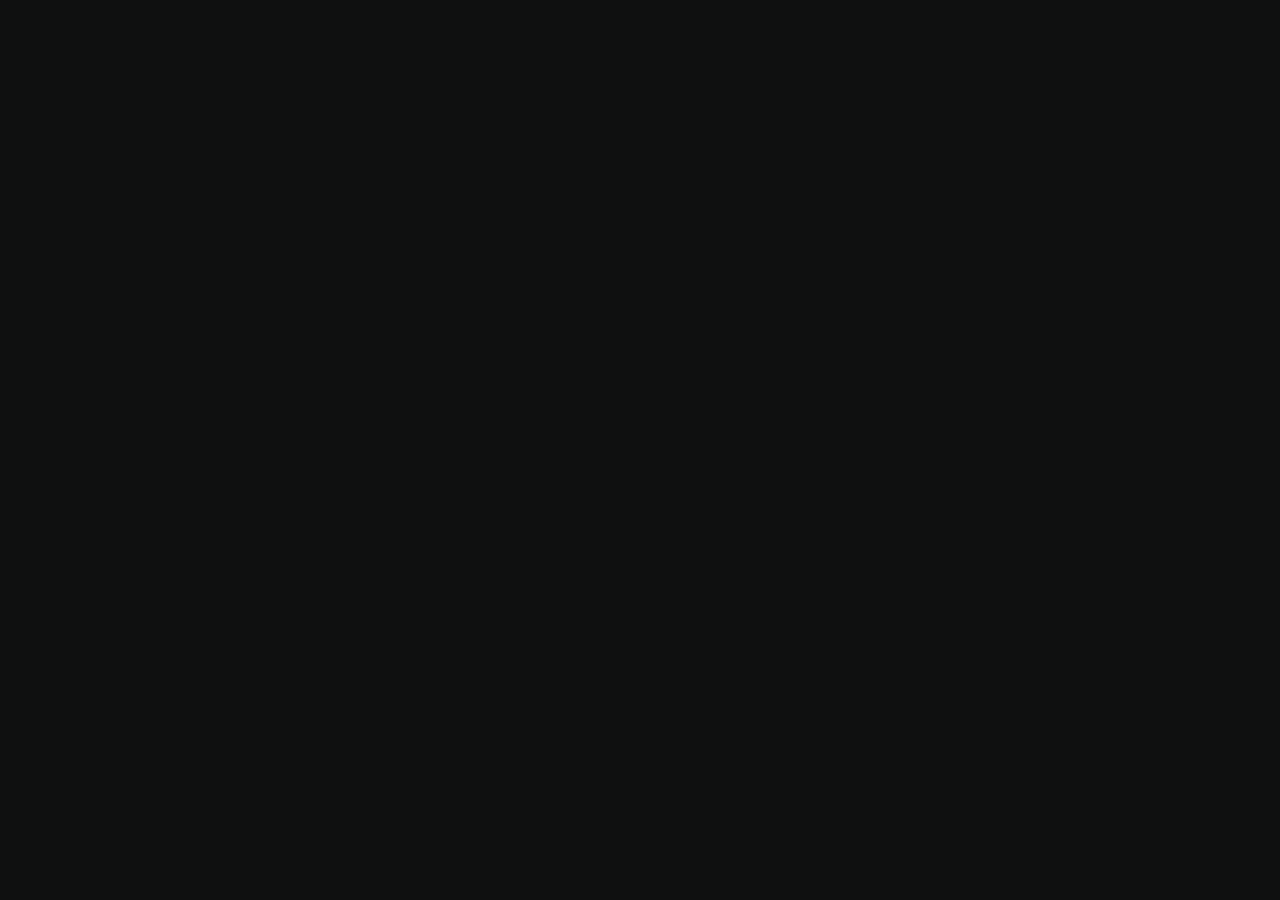
==== index.html @ 52f371c6 "Add files via upload" ====
<!DOCTYPE html>
<html lang="en">
<head>
	<!-- Global site tag (gtag.js) - Google Analytics -->
	<script>
		(function(i,s,o,g,r,a,m){i['GoogleAnalyticsObject']=r;i[r]=i[r]||function(){
		(i[r].q=i[r].q||[]).push(arguments)},i[r].l=1*new Date();a=s.createElement(o),
		m=s.getElementsByTagName(o)[0];a.async=1;a.src=g;m.parentNode.insertBefore(a,m)
		})(window,document,'script','https://www.google-analytics.com/analytics.js','ga');

		ga('create', 'code here', 'auto');
		ga('send', 'pageview');
	</script>

    <title>Bence</title>
    <meta name="viewport" content="width=device-width, initial-scale=1.0" />
    <meta name="description" content="Illustrator guy" />
    <meta name="author" content="Bence">
    <meta charset="UTF-8" />
    <link rel="icon" type="image/ico" href="favicon.ico" />
    <link href="style.css" rel="stylesheet" />
    <link href="css/font-awesome.min.css" rel="stylesheet" />
		<link href="css/solid.css" rel="stylesheet">
		<link href="css/brands.css" rel="stylesheet">
    <link href="https://fonts.googleapis.com/css?family=Poppins:300,400,600,700" rel="stylesheet">

</head>







<body class="hidden">

	<main>
        <!-- Preloader -->
        <div class="preloader-wrap">
            <div class="outer">
                <div class="inner">
                    <div class="percentage" id="precent"></div>
                </div>
            </div>
        </div>
        <!--/Preloader -->

        <div class="cd-index cd-main-content">

        <!-- Page Content -->
        <div id="page-content" class="light-content">

            <!-- Header -->
            <header class="classic-menu">
                <div id="header-container">


                <!-- Logo -->
                <div id="logo" class="hide-ball">
                    <a class="ajax-link" data-type="page-transition" href="index.html">
                        <img class="black-logo" src="images/logo.png" alt="ClaPat Logo">
                        <img class="white-logo" src="images/logo-white.png" alt="ClaPat Logo">
                    </a>
                </div>
                <!--/Logo -->

                <!-- Navigation -->
                <nav>
                	<div class="nav-height">
                        <div class="outer">
                            <div class="inner">
                                <ul data-breakpoint="1025" class="flexnav">
																	<li><a class="ajax-link" href="index.html" data-type="page-transition">Home</a></li>
																	<!--li class="link menu-timeline"><a class="link" href="index.html">Home</a>
																		<ul>
																			<li><a class="ajax-link" href="index.html" data-type="page-transition">Split Slider</a></li>
																			<li><a class="ajax-link" href="index-centered.html" data-type="page-transition">Centerd Slider</a></li>
																			<li><a class="ajax-link" href="index-full.html" data-type="page-transition">Fullscreen Slider</a></li>
																			<li><a class="ajax-link" href="index-fullmenu.html" data-type="page-transition">Overlay menu</a></li>
																		</ul>
																	</li>-->
                                    <li class="link menu-timeline"><a class="ajax-link link" data-type="page-transition" href="about.html">About</a></li>
                                </ul>
                            </div>
                        </div>
                    </div>
                </nav>
                <!--/Navigation -->

                <!-- Menu Burger -->
                <div id="burger-wrapper" class="parallax-wrap">
                    <div id="menu-burger" class="parallax-element">
                        <span></span>
                        <span></span>
                    </div>
                </div>
                <!--/Menu Burger -->

                </div>
            </header>
            <!--/Header -->


            <!-- Main -->
            <div id="main">

                <!-- Main Content -->
                <div id="main-content" class="split-slider">


                    <!-- Showcase Holder -->
                    <div id="showcase-holder" class="disabled">
                        <div id="showcase-slider" class="swiper-container">
                            <div class="swiper-wrapper">


                                <!-- Section Slide -->
                                <div class="swiper-slide active" data-number="01" data-slide="1">
                                    <a class="ajax-link-project" data-type="page-transition" href="project01.html">
                                    	<div class="slide-title" data-number="01"><span>Twyman</span></div>
                                    </a>
                                    <div class="slide-caption" data-slide-caption="1">Complete Twitch package created for Twyman</div>
                                </div>
                                <!--/Section Slide -->


                                <!-- Section Slide -->
                                <div class="swiper-slide" data-number="02" data-slide="2">
                                    <a class="ajax-link-project" data-type="page-transition" href="project02.html">
                                    	<div class="slide-title" data-number="02"><span>Chai</span></div>
                                    </a>
                                    <div class="slide-caption" data-slide-caption="2">Various things I made for Chai</div>
                                </div>
                                <!--/Section Slide -->


                                <!-- Section Slide -->
                                <div class="swiper-slide" data-number="03" data-slide="3">
                                    <a class="ajax-link-project" data-type="page-transition" href="project03.html">
                                    	<div class="slide-title" data-number="03"><span>23Crowns</span></div>
                                    </a>
                                   	<div class="slide-caption" data-slide-caption="3">Merch mockups and fanart for 23Crowns</div>
                                </div>
                                <!--/Section Slide -->


                                <!-- Section Slide -->
                                <div class="swiper-slide" data-number="04" data-slide="4">
                                    <a class="ajax-link-project" data-type="page-transition" href="project04.html">
                                    	<div class="slide-title" data-number="04"><span>Portraits</span></div>
                                    </a>
                                    <div class="slide-caption" data-slide-caption="4">The series that got me into digital art. Much love to everyone in this project <3</div>
                                </div>
                                <!--/Section Slide -->


                               <!-- Section Slide -->
                                <div class="swiper-slide" data-number="05" data-slide="5">
                                    <a class="ajax-link-project" data-type="page-transition" href="project05.html">
                                    	<div class="slide-title" data-number="05"><span>Fanart</span></div>
                                    </a>
                                    <div class="slide-caption" data-slide-caption="5">Fanart for the many things I enjoy</div>

                                </div>
                                <!--/Section Slide -->


                                <!-- Section Slide -->
                                <div class="swiper-slide" data-number="06" data-slide="6">
                                    <a class="ajax-link-project" data-type="page-transition" href="project06.html">
                                   		<div class="slide-title" data-number="06"><span>Album Art</span></div>
                                    </a>
                                   	<div class="slide-caption" data-slide-caption="6">Let the game proceed on the battlefield</div>

                                </div>
                                <!--/Section Slide -->


                                <!-- Section Slide -->
                                <div class="swiper-slide " data-number="07" data-slide="7">
                                    <a class="ajax-link-project" data-type="page-transition" href="project07.html">
                                    	<div class="slide-title" data-number="07"><span>Designs</span></div>
                                    </a>
                                    <div class="slide-caption" data-slide-caption="7">Graphics design related projects</div>
                            	</div>

                        	 </div>
                        </div>
                    </div>
                    <!-- Showcase Holder -->


                    <!-- Showcase Gallery -->
                    <div id="image-slider">
                    	<div class="image-slider-wrapper">
                            <div class="slider-img" data-slide="1" data-src="images/01hero.png"></div>
                            <div class="slider-img" data-slide="2" data-src="images/02hero.jpg">
															<div class="hero-video-wrapper">
																		<video loop muted class="bgvid">
																				<source src="images/projects/chai-transit.mp4" type="video/mp4">
																		</video>
																</div>
														</div>
                            <div class="slider-img" data-slide="3" data-src="images/03hero.jpg">
                            </div>
                            <div class="slider-img" data-slide="4" data-src="images/portraits/miizt.jpg"></div>
                            <div class="slider-img" data-slide="5" data-src="images/fanart/berserk.jpg"></div>
                            <div class="slider-img" data-slide="6" data-src="images/album/dropout.png"></div>
                            <div class="slider-img" data-slide="7" data-src="images/design/gilt-twitter.jpg"></div>
                        </div>
                    </div>
                    <!--/Showcase Gallery -->


                </div>
                <!--/Main Content -->
            </div>
            <!--/Main -->


            <!-- Footer -->
            <footer class="fixed">
                <div id="footer-container">

                    <div id="counter-wrap" data-hover="07">
                    	<span data-slide-count="1">01</span>
                        <span data-slide-count="2">02</span>
                        <span data-slide-count="3">03</span>
                        <span data-slide-count="4">04</span>
                        <span data-slide-count="5">05</span>
                        <span data-slide-count="6">06</span>
                        <span data-slide-count="7">07</span>
                    </div>

										<div class="soci-wrap">
												<div class="soci-icon"><i class="fa fa-share-alt" aria-hidden="true"></i></div>
												<div class="soci-text">Follow Me</div>
												<ul class="soci">
														<li><span class="parallax-wrap"><a class="parallax-element" href="https://www.twitter.com/0x029" target="_blank"></a></span></li>
														<li><span class="parallax-wrap"><a class="parallax-element" href="https://instagram.com/cryptography" target="_blank"></a></span></li>
														<li><span class="parallax-wrap"><a class="parallax-element" href="https://www.twitter.com/0x029" target="_blank">Tw <i class="fa-brands fa-twitter"></i></a></span></li>
														<li><span class="parallax-wrap"><a class="parallax-element" href="https://instagram.com/cryptography" target="_blank">Ig <i class="fa-brands fa-instagram" aria-hidden="true"></i></a></span></li>
												</ul>
										</div>

                </div>
            </footer>
            <!--/Footer -->

        </div>
        <!--/Page Content -->

		</div>
	</main>




    <div class="cd-cover-layer"></div>
    <div id="magic-cursor">
        <div id="ball">
        	<div id="ball-loader"></div>
        </div>
    </div>
    <div id="rotate-device"></div>

    <script src="js/jquery.min.js"></script>
    <script src="js/plugins.js"></script>
    <script src="js/scripts.js"></script>



</body>

</html>
---- style.css ----
/*------------------------------------------------------------------
Project:	Grenada - Creative Showcase Portfolio Template
Version:	1.0
Last change:	01/09/2018
Assigned to:	ClaPat
Primary use:	Showcase Portfolio
-------------------------------------------------------------------*/


@import url("css/portfolio.css");
@import url("css/shortcodes.css");
@import url("css/assets.css");


/*------------------------------------------------------------------

01. General Styles
02. Magic Cursor
03. Page Overlay
04. Header Elements
05. Hero Section
06. Main Content
07. Footer Elements
08. Responsive Media Querries

-------------------------------------------------------------------*/


/*--------------------------------------------------
	01. General Settings
---------------------------------------------------*/

	html,body{
		font-family: 'Poppins', sans-serif;
		font-weight: 300;
		font-size:14px;
		height:100%;
		width:100%;
		color:#999;
		background-color:#0f1010;
	}

	html {
		box-sizing: border-box;
		margin-right: 0px!important;
		overflow: visible!important;
	}

	body {
	  overflow-x: hidden;
	  overflow-y: scroll;
	  -webkit-transition: opacity 0.2s ease-in-out 0.2s;
		transition: opacity 0.2s ease-in-out 0.2s;
	}

	body.hidden {
		opacity:0;
	}

	html, body, div, span, applet, object, iframe, h1, h2, h3, h4, h5, h6, p, blockquote, pre, a, abbr, acronym, address, big, cite, code, del, dfn, em, font, ins, kbd, q, s, samp, small, strike, strong, sub, sup, tt, var, dl, dt, dd, ol, ul, li, fieldset, form, label, legend, table, caption, tbody, tfoot, thead, tr, th, td {
		border: 0;
		margin: 0;
		outline: 0;
		padding: 0;
		vertical-align: baseline;
	}

	article,
	aside,
	details,
	figcaption,
	footer,
	header,
	hgroup,
	nav,
	section {
		display: block;
	}

	audio,
	 {
		display: inline-block;
		max-width: 100%;
	}

	address {
		font-style: italic;
		margin-bottom: 24px;
	}

	abbr[title] {
		border-bottom: 1px dotted #2b2b2b;
		cursor: help;
	}

	b,
	strong {
		font-weight: 400;
		color:#000;
	}

	cite,
	dfn,
	em,
	i {
		font-style: italic;
	}

	mark,
	ins {
		background: none repeat scroll 0 0 #000;
		text-decoration: none;
		color:#fff;
		font-family: "Montserrat",sans-serif;
		font-size: 10px;
		font-weight: 400;
		letter-spacing: 4px;
		text-transform: uppercase;
		padding:2px 5px;
		margin-bottom:10px;
		display:inline-block;
	}

	code,
	kbd,
	tt,
	var,
	samp,
	pre {
		font-family: monospace, serif;
		font-size: 15px;
		-webkit-hyphens: none;
		-moz-hyphens:    none;
		-ms-hyphens:     none;
		hyphens:         none;
		line-height: 1.6;
	}

	pre {
		border: 1px solid rgba(0, 0, 0, 0.1);
		-webkit-box-sizing: border-box;
		-moz-box-sizing:    border-box;
		box-sizing:         border-box;
		margin-bottom: 24px;
		max-width: 100%;
		overflow: auto;
		padding: 12px;
		white-space: pre;
		white-space: pre-wrap;
		word-wrap: break-word;
	}

	blockquote,
	q {
		-webkit-hyphens: none;
		-moz-hyphens:    none;
		-ms-hyphens:     none;
		hyphens:         none;
		quotes: none;
	}

	blockquote:before,
	blockquote:after,
	q:before,
	q:after {
		content: "";
		content: none;
	}

	blockquote {
		color: #000;
		font-size: 18px;
		font-style: italic;
		font-weight: 300;
		line-height: 30px;
		margin-bottom: 24px;
		font-family:Georgia, "Times New Roman", Times, serif;
		border-left:2px #ddd solid;
		padding:20px 20px 20px 40px;
		letter-spacing: 0.01em;
	}

	.light-content blockquote {
		color: #fff;
	}

	blockquote span {
		display:block;
		margin-top:20px;
		font-weight:400;
		font-size:12px;
		font-style:normal;
		font-family: Verdana,Geneva,sans-serif;
		color:#999;
	}

	blockquote cite,
	blockquote small {
		color: #2b2b2b;
		font-size: 16px;
		font-weight: 400;
		line-height: 1.5;
	}

	blockquote em,
	blockquote i,
	blockquote cite {
		font-style: normal;
	}

	blockquote strong,
	blockquote b {
		font-weight: 400;
	}

	small {
		font-size: smaller;
	}

	big {
		font-size: 125%;
	}

	sup,
	sub {
		font-size: 75%;
		height: 0;
		line-height: 0;
		position: relative;
		vertical-align: baseline;
	}

	sup {
		bottom: 1ex;
	}

	sub {
		top: .5ex;
	}

	dl {
		margin-bottom: 24px;
	}

	dt {
		font-weight: bold;
	}

	dd {
		margin-bottom: 24px;
	}

	ul,
	ol {
		list-style: none;
		margin: 0 0 24px 20px;
	}

	ul {
		list-style: disc;
	}

	ol {
		list-style: decimal;
	}

	li > ul,
	li > ol {
		margin: 0 0 0 20px;
	}

	li {
		line-height: 20px;
		color:#333;
		margin-bottom:10px;
	}

	.light-content li {
		color:#fff;
	}

	figure {
		margin:0;
		position:relative;
		display: block;
	}

	figure img {
		max-width:100%;
	}

	.full img {
		width:100vw;
	}

	figcaption {
		background-color: rgba(0,0,0,1);
		bottom: 25px;
		color: #fff;
		font-weight:400;
		font-size: 12px;
		padding: 10px 20px;
		position: absolute;
		right: 25px;
		z-index: 10;
		border-radius:3px
	}

	fieldset {
		border: 1px solid rgba(0, 0, 0, 0.1);
		margin: 0 0 24px;
		padding: 0;
	}

	legend {
		white-space: normal;
	}

	button,	input {
		line-height: normal;
	}

	input,
	textarea {
		background-image: -webkit-linear-gradient(hsla(0,0%,100%,0), hsla(0,0%,100%,0)); /* Removing the inner shadow, rounded corners on iOS inputs */
	}

	button, html input[type="button"], input[type="reset"], input[type="submit"] {
		cursor: pointer;
	}

	button[disabled],
	input[disabled] {
		cursor: default;
	}

	input[type="checkbox"],
	input[type="radio"] {
		padding: 0;
	}

	input[type="search"] {

		-webkit-appearance: textfield;
	}

	input[type="search"]::-webkit-search-decoration {
		-webkit-appearance: none;
	}

	button::-moz-focus-inner, input::-moz-focus-inner {
		border: 0;
		padding: 0;
	}

	textarea {
		overflow: auto;
		vertical-align: top;
	}

	table, th, td {
		border: 1px solid rgba(0, 0, 0, 0.1);
	}

	table {
		border-collapse: separate;
		border-spacing: 0;
		border-width: 1px 0 0 1px;
		margin-bottom: 24px;
		width: 100%;
	}

	caption, th, td {
		font-weight: normal;
		text-align: left;
	}

	th {
		border-width: 0 1px 1px 0;
		font-weight: bold;
	}

	td {
		border-width: 0 1px 1px 0;
	}

	del {
		color: #767676;
	}

	hr {
		border: 0;
		height: 25px;
		width:100%;
		float:none;
		margin:0;
		display:inline-block;
	}

	hr.small {
		height:20px;
	}

	hr:after {
		clear: both;
		content: " ";
		display: block;
		height: 0;
		visibility: hidden;
	}

	::selection {
		background: #000;
		color: #fff;
		text-shadow: none;
	}

	::-moz-selection {
		background: #000;
		color: #fff;
		text-shadow: none;
	}

	img {
		border: 0 none;
		max-width: 100%;
		vertical-align: middle;
	}

	h1, h2, h3, h4, h5, h6 {
		font-weight: 600;
		color:#000;
		margin-bottom:10px;
	}

	h1.big-title{
		font-size: 80px;
		font-style: normal;
		font-weight: 600;
		line-height: 110px;
		margin-left:-7px;
	}

	h1{
		font-size:48px;
		line-height: 60px;
	}

	h2{
		font-size: 36px;
		line-height: 48px;
	}

	h3{
		font-size:30px;
		line-height: 40px;
		margin-left:-1px;
	}

	h4{
		font-size:24px;
		line-height: 36px;
		margin-left:-1px;
	}

	h5{
		font-size:18px;
		line-height: 24px;
		margin-left:-1px;
	}

	h6{
		font-size:14px;
		line-height: 18px;
	}

	.light-content h1, .light-content h2, .light-content h3, .light-content h4, .light-content h5, .light-content h6 {
		color: #fff!important;
	}

	.light-content p {
		color:rgba(255,255,255,0.5);
	}

	.title-has-line {
		position:relative;
		margin-bottom:25px;
	}

	.title-has-line::after {
		background: none repeat scroll 0 0 #000;
		bottom: 20px;
		content: "";
		height: 1px;
		left: -40px;
		position: absolute;
		width: 25px;
	}

	p.title-has-line {
		position:relative;
		margin-bottom:5px;
		font-size:12px;
	}

	p.title-has-line::after {
		background: none repeat scroll 0 0 #000;
		bottom: 14px;
		content: "";
		height: 1px;
		left: -30px;
		position: absolute;
		width: 16px;
	}

	.light-content .title-has-line::after {
		background: none repeat scroll 0 0 rgba(255,255,255,0.3);
	}

	p {
		font-size:14px;
		margin-bottom:10px;
		line-height:28px;
		color:#999;
	}

	p.no-margins {
		margin-bottom:0;
	}

	.bigger {
		font-size: 24px;
		font-weight: 400;
		line-height:36px;
		color:#222;
	}

	.smaller {
		font-size: 12px;
	}

	.container {
		max-width:1280px;
		width:100%;
		margin:0 auto;
		padding: 0 60px;
		box-sizing:border-box;
	}

	.small .container {
		max-width:900px;
		width:100%;
		margin:0 auto;
		box-sizing:border-box;
	}

	.full .container {
		width: 100vw;
		max-width:none;
		margin-left: calc(-100vw / 2 + 1280px / 2);
		margin-right: calc(-100vw / 2 + 1280px / 2);
		padding: 0;
	}

	.container::after {
		clear: both;
		content: " ";
		display: table;
	}

	a:hover, a:active {
	  outline: 0;
	  color: #000;
	}

	a {
		text-decoration: none;
		color: #000;
		outline: 0;
	}

	a:hover {
		text-decoration:none;
	}

	.one_half {
    	width: 48%;
	}

	.one_third {
		width: 30.6%;
	}

	.one_fourth {
		width: 22%;
	}

	.one_fifth {
		width: 16.8%;
	}

	.one_sixth {
		width: 13.33%;
	}

	.two_fifth {
		width: 37.6%;
	}

	.two_fourth {
		width: 48%;
	}

	.two_third {
		width: 65.33%;
	}

	.three_fifth {
		width: 58.4%;
	}

	.three_fourth {
		width: 74%;
	}

	.four_fifth {
		width: 79.2%;
	}

	.five_sixth {
		width: 82.67%;
	}

	.one_half, .one_third, .two_third, .three_fourth, .one_fourth, .two_fourth, .one_fifth, .two_fifth, .three_fifth, .four_fifth, .one_sixth, .five_sixth {
		float: left;
		margin-bottom: 20px;
		margin-right: 4%;
		position: relative;
	}

	.last {
		margin-right:0px;
	}

	.text-align-center {
		text-align:center;
	}

	.text-align-left {
		text-align:left;
	}

	.outer {
		display:table;
		width:100%;
		height:100%;
	}

	.inner {
		display:table-cell;
		vertical-align:middle;
		-webkit-box-sizing:border-box;
		-moz-box-sizing:border-box;
		box-sizing:border-box;
	}

	.vc_row {
		position:relative;
		z-index:1;
		opacity:1;
	}

	.row_padding_top {
		padding-top:120px;
	}

	.row_padding_bottom {
		padding-bottom:100px;
	}


/*--------------------------------------------------
	02. Magic Cursor
---------------------------------------------------*/

	main {
		-webkit-transition: background 0.4s ease-in-out 0s;
		transition: background 0.4s ease-in-out 0s;
	}

	#magic-cursor {
	  position: absolute;
	  left:0;
	  top:0;
	  width: 30px;
	  height: 30px;
	  pointer-events: none;
	  z-index:10000;
	  -webkit-transition: opacity 0.2s ease-in-out 0.5s;
		transition: opacity 0.2s ease-in-out 0.5s;
	}

	.hidden #magic-cursor {
		opacity:0!important;
	}

	#ball {
		position: fixed;
		transform: translate(-50%, -50%);
		width: 30px;
		height: 30px;
		border: 2px solid #000;
		border-radius: 50%;
		pointer-events: none;
		opacity:1;
		box-sizing:border-box;
	}



	.mfp-zoom-out-cur #ball {
		opacity:0;
		-webkit-transition: opacity 0.2s ease-in-out 0s;
		transition: opacity 0.2s ease-in-out 0s;
	}

	.light-content #ball, #ball.over-movie,  #ball.with-icon {
		border: 2px solid #fff;
		border-color:#fff!important;
	}

	#ball:before {
		font-family: FontAwesome;
		content: "\f053";
		font-size:6px;
		width:4px;
		height:8px;
		line-height:8px;
		text-align:center;
		position:absolute;
		left:-12px;
		top:9px;
		color:#000;
		opacity:0;
		transition: all 0.1s cubic-bezier(0.215, 0.61, 0.355, 1) 0s;
	}

	.light-content #ball:before {
		color:#fff;
	}

	#ball:after {
		font-family: FontAwesome;
		content: "\f054";
		font-size:6px;
		width:4px;
		height:8px;
		line-height:8px;
		text-align:center;
		position:absolute;
		right:-10px;
		top:9px;
		color:#000;
		opacity:0;
		transition: all 0.2s cubic-bezier(0.215, 0.61, 0.355, 1) 0s;
	}

	.light-content #ball:before, .light-content #ball:after {
		color:#fff;
	}

	.scale-up #ball:before, .scale-up #ball:after {
		opacity:1;
		transition: all 0.2s cubic-bezier(0.215, 0.61, 0.355, 1) 0s;
	}

	.scale-up.scale-none #ball:before, .scale-up.scale-none #ball:after {
		opacity:0;
	}

	#ball i {
		color:#000;
		width:29px;
		height:30px;
		line-height:28px;
		text-align:center;
		font-size:6px;
		display:block;
		opacity:1;
		transition: all 0.2s cubic-bezier(0.215, 0.61, 0.355, 1) 0s;
	}

	.light-content #ball i, #ball.over-movie i, #ball.with-icon i {
		color:#fff;
	}

	.scale-up #ball i {
		opacity:0;
		transition: all 0.2s cubic-bezier(0.215, 0.61, 0.355, 1) 0s;
	}

	#ball.with-icon i {
		width:27px;
	}

	#ball.close-icon i {
		width:27px;
		font-size:8px;
	}

	#ball.over-movie i.fa-play, #ball.over-movie.pause-movie i.fa-pause {
		display:block;
	}

	#ball.over-movie i.fa-pause, #ball.over-movie.pause-movie i.fa-play {
		display:none;
	}

	#ball-loader {
		width: 40px;
		height: 40px;
		position:absolute;
		background-color: transparent;
		border-right: 2px solid transparent;
		border-bottom: 2px solid #000;
		border-left: 2px solid transparent;
		border-top: 2px solid transparent;
		border-radius: 50px;
		box-sizing: border-box;
		opacity:0;
		transform: translate(-9px, -9px) rotate(0deg);
		-webkit-animation: rotating 0.8s ease-in-out infinite;
		animation: rotating 0.8s ease-in-out infinite;
		-webkit-transition: opacity 0.2s ease-in-out 0s;
		transition: opacity 0.2s ease-in-out 0s;
	}

	.light-content #ball-loader {
		border-bottom: 2px solid #fff;
	}

	.show-loader #ball-loader {
		opacity:1;
		-webkit-transition: opacity 0.2s ease-in-out 0s;
		transition: opacity 0.2s ease-in-out 0s;
	}

	@keyframes rotating {
      0% {
		-webkit-transform: translate(-7px, -7px) rotate(0deg);
		transform:  translate(-7px, -7px) rotate(0deg);
      }

	  95% {
        -webkit-transform:  translate(-7px, -7px) rotate(350deg);
		transform:  translate(-7px, -7px) rotate(350deg);
      }

      100% {
        -webkit-transform:  translate(-7px, -7px) rotate(360deg);
		transform:  translate(-7px, -7px) rotate(360deg);
      }
	}

	.show-loader a, .show-loader nav {
		pointer-events:none;
	}

	#rotate-device {
		width:100%;
		height:100%;
		position:fixed;
		z-index:1000;
		top:0;
		left:0;
		background-color:#0f1010;
		background-image:url(images/rotate.png);
		background-size:100px 100px;
		background-position:center;
		background-repeat:no-repeat;
		display:none;
	}


/*--------------------------------------------------
	03. Page Overlay
---------------------------------------------------*/

	.preloader-wrap {
		width: 100%;
		height: 100%;
		position: fixed;
		top: 0;
		bottom: 0;
		background: #fff;
		z-index : 800;
		text-align:center;
	}

	.light-content.preloader-wrap {
		background: #0f1010;
	}

	.percentage {
		z-index: 100;
		color: #000;
		opacity:1;
		font-weight: 700;
		font-size:120px;
		line-height:200px;
		color:rgba(0,0,0,0);
		-webkit-text-stroke: 2px rgba(0,0,0,1);
	}

	.light-content .percentage {
		color:rgba(255,255,255,0);
		-webkit-text-stroke: 2px rgba(255,255,255,1);
	}


/*--------------------------------------------------
	04. Header Elements
---------------------------------------------------*/

	header {
		width:100%;
		height:140px;
		left:0;
		top:0;
		background-color:transparent;
		position:fixed;
		box-sizing:border-box;
		z-index:1000;
	}

	#header-container {
		box-sizing: border-box;
		height: inherit;
		padding:30px 80px;
		margin: 0 auto;
		position: relative;
		width: 100%;
		z-index: 20;
		opacity:0;
	}

	.header-visible #header-container{
		opacity:1;
	}

	#logo {
		position: relative;
		display: table;
		pointer-events: auto;
		z-index: 10;
		top: 10px;
		float: left;
	}

	#logo a {
		display:block;
	}

	#logo a.disable, .open #logo a {
		pointer-events: none;
	}

	#logo img {
		display: block;
		height: 60px;
		width: auto;
		max-width:none;
	}

	#logo img.black-logo {
		opacity:1;
	}

	.light-content #logo img.black-logo {
		opacity:0;
	}

	#logo img.white-logo {
		position:absolute;
		top:0;
		left:0;
		opacity:0;
	}

	.light-content #logo img.white-logo {
		opacity:1;
	}

	.menu-open.light-content .slide-in #logo img.white-logo {
		opacity:1;
	}

	@media all and (min-width: 1025px) {

		.classic-menu nav {
			position: relative;
			width: auto;
			top: 0px;
			-webkit-transition: all 0.2s ease-in-out 0.5s;
			transition: all 0.2s ease-in-out 0.5s;
			display:block;
			float:right;
			height: 40px;
			margin: 20px 0;
			background-color:transparent!important;
		}

		.flexnav {
			display: block;
			float: right;
			position: relative;
			width: auto;
			max-height: 40px;
		}

		.flexnav li ul {
			min-width: 170px;
		}

		.flexnav .touch-button {
			background: transparent none repeat scroll 0 0;
		}

		.flexnav .touch-button .navicon {
			display:none;
		}

		.flexnav li {
			background: transparent none repeat scroll 0 0;
			padding:0 25px;
		}

		.menu-timeline {
			opacity:1;
			-webkit-transition: translateY(0px);
			transform: translateY(0px);
		}

		.flexnav li:first-child {
			padding-left:0px;
		}

		.flexnav li:last-child {
			padding-right:0px;
		}

		.flexnav li a {
			background: transparent none repeat scroll 0 0;
			padding: 10px 0 4px 0;
			position:relative;
			border-left: medium none;
			font-weight: 600;
			font-family: 'Poppins', sans-serif;
			color:#000;
			font-size:12px;
			line-height:20px;
			display:block;
			overflow:hidden;
			-webkit-transition: all 0.15s ease-in-out;
			transition: all 0.15s ease-in-out;
		}

		.light-content .flexnav li a {
			color:#fff;
		}

		.flexnav:hover li a {
			color: rgba(0,0,0,0.4);
		}

		.light-content .flexnav:hover li a {
			color: rgba(255,255,255,0.4);
		}

		.flexnav li:hover a {
			color:#000;
		}

		.light-content .flexnav li:hover a {
			color:#fff;
		}

		.flexnav li a span {
			position: relative;
			display: block;
			-webkit-transition: -webkit-transform 0.2s;
			transition: transform 0.2s;
			transform-origin: 100% 0%;
		}

		.flexnav li a span::before {
			position: absolute;
			top: 100%;
			width:100%;
			left:0;
			content: attr(data-hover);
		}

		.flexnav li:hover a span {
			-webkit-transform: translateY(-100%);
			transform: translateY(-100%);
			transform-origin: 0% 0%;
		}

		.flexnav li ul li a {
			padding:0 20px 20px;
			background-color:transparent;
			font-size:13px;
			font-family: 'Roboto', sans-serif;
			font-weight:400;
			text-transform:none;
			color:#aaa!important;
			-webkit-transition: all 0.05s ease-in-out;
			-moz-transition: all 0.05s ease-in-out;
			-o-transition: all 0.05s ease-in-out;
			-ms-transition: all 0.05s ease-in-out;
			transition: all 0.05s ease-in-out;
		}

		.flexnav li ul li a.link::before {
			display:none;
		}

		.flexnav li ul li a.active, .flexnav li ul li a:hover {
			color:#fff!important;
		}

		.flexnav li > ul li {
			margin-left:0;
			padding:0;
		}

		.classic-menu .flexnav li ul {
			-webkit-transform: translate3d(0px, 20px, 0px);
			transform: translate3d(0px, 20px, 0px);
			display:block!important;
			opacity:0!important;
			height:inherit!important;
			overflow:visible!important;
			visibility:hidden;
			left:15px;
			top:50px;
			padding-top:20px;
			background: #000;
			border-radius:3px;
			-webkit-transition: opacity 0.2s ease-in-out, visibility 0.2s ease-in-out, transform 0.2s ease-in-out!important;
			transition: opacity 0.2s ease-in-out, visibility 0.2s ease-in-out, transform 0.2s ease-in-out!important;
		}

		.flexnav li:first-child ul {
			left:-15px;
		}

		.flexnav li ul ul {
			left:5px!important;
		}

		.flexnav li ul:after {
			display: block;
			content: '';
			position: absolute;
			top: -6px;
			left: 15px;
			width: 0;
			height: 0;
			border-style: solid;
			border-width: 0 10px 9px;
			border-color: transparent transparent #000;
		}

		.flexnav ul li ul:after {
			display: block;
			content: '';
			position: absolute;
			top: 15px;
			left: -10px;
			width: 0;
			height: 0;
			border-style: solid;
			border-width: 0 10px 9px;
			border-color: transparent transparent #000;
			-webkit-transform: rotate(-90deg);
			transform: rotate(-90deg);
		}

		.flexnav ul li ul li a {
			background: #000;
		}

		.flexnav li ul.flexnav-show {
			-webkit-transform: translate3d(0px, 0px, 0px);
			transform: translate3d(0px, 0px, 0px);
			opacity:1!important;
			visibility:visible;
			-webkit-transition: opacity 0.2s ease-in-out 0.1s, visibility 0.2s ease-in-out, transform 0.2s ease-in-out 0.1s;
			transition: opacity 0.2s ease-in-out 0.1s, visibility 0.2s ease-in-out, transform 0.2s ease-in-out 0.1s;
		}

		.flexnav .touch-button {
			display:none;
		}







		.fullscreen-menu .nav-height {
			overflow-y: scroll;
			position: relative;
			height: 100%;
			padding: 40px 0;
			padding-right: 30px;
			width: calc(100% + 30px);
			box-sizing: border-box;
		}

		.fullscreen-menu nav {
			height: 100vh;
			position: fixed;
			top:0;
			left:0;
			width: 100%;
			box-sizing: border-box;
			visibility: visible;
			pointer-events:none;
			opacity:0;
			padding:20px 0;
			-webkit-transition: all 0.2s ease-in 0.6s;
			transition: all 0.2s ease-in 0.6s;
		}

		.fullscreen-menu nav.open {
			visibility:visible;
			pointer-events:initial;
			opacity:1;
			-webkit-transition: all 0.2s ease-out;
			transition: all 0.2s ease-out;
		}

		.fullscreen-menu .flexnav {
			max-height: 2000px;
			-webkit-transition: all 0.2s ease-in 0.6s;
			transition: all 0.2s ease-in 0.6s;
			display: table;
			width: auto;
			margin: 0 auto;
			float: none;
		}

		.fullscreen-menu .flexnav.flexnav-show {
			-webkit-transition: all .3s ease-out 0.2s;
			transition: all .3s ease-out 0.2s;
		}

		.fullscreen-menu .flexnav li {
			text-align:center;
			line-height: 4vw;
			padding:0 25px;
			box-sizing:border-box;
			float:none;
			-webkit-transition: color .15s ease-out 0s;
			transition: color .15s ease-out 0s;
		}

		.fullscreen-menu .menu-timeline {
			opacity:0;
			-webkit-transition: translateY(80px);
			transform: translateY(80px);
		}

		.fullscreen-menu .flexnav:hover li  {
			color:rgba(255,255,255,0.4)
		}

		.fullscreen-menu .flexnav li:hover, .fullscreen-menu .flexnav li.active {
			color:rgba(255,255,255,1)
		}

		.fullscreen-menu .flexnav .touch-button {
			width: 100%;
			display: block;
			height: calc(4vw + 20px);
		}

		.fullscreen-menu .flexnav .touch-button .navicon {
			display:none;
		}

		.fullscreen-menu .flexnav li.link {
			border-bottom: none;
		}

		.fullscreen-menu .flexnav li a {
			font-weight: 700;
			font-family: 'Poppins', sans-serif;
			font-size: 4vw;
			line-height:4vw;
			padding:10px 0;
			color:inherit;
		}

		.fullscreen-menu .flexnav a.link::before {
			display:none;
		}

		.light-content .fullscreen-menu .flexnav li a {
			color: inherit;
		}

		.fullscreen-menu .flexnav li ul {
			margin-bottom:20px;
			position:relative;
			left:0;
		}

		.fullscreen-menu .flexnav li ul:after {
			display:none;
		}

		.fullscreen-menu .flexnav li ul li a {
			padding: 10px 0;
			font-size: 16px;
			font-weight: 500;
			line-height:20px;
			border-top: none;
		}


	}

	#burger-wrapper {
		width: 80px;
		height: 80px;
		float: right;
		top: 0px;
		right: -25px;
		display: flex;
		position: relative;
		justify-content: center;
		align-items: center;
		cursor: pointer;
	}

	.classic-menu #burger-wrapper {
		display:none;
	}

	#menu-burger {
		width: 16px;
		height: 22px;
		position: relative;
		margin: 0 auto;
		z-index:2;
		pointer-events: none;
	}

	.menu-overlay #menu-burger {
		display:block;
	}

	#menu-burger span {
	  display: block;
	  position: absolute;
	  height: 2px;
	  width: 100%;
	  background-color: #000;
	  opacity: 1;
	  right: 0;
	  -webkit-transform: rotate(0deg);
	  -moz-transform: rotate(0deg);
	  -o-transform: rotate(0deg);
	  transform: rotate(0deg);
	  -webkit-transition: background-color  0.05s ease-in-out,  transform  0.2s ease-in-out,  top  0.2s ease-in-out;
		transition: background-color  0.05s ease-in-out,  transform  0.2s ease-in-out,  top  0.2s ease-in-out;
	}

	#burger-wrapper .touch-button {
		display:none;
	}

	.light-content #menu-burger span {
		background-color:#fff;
	}

	#menu-burger span:nth-child(1) {
	  top: 7px;
	}

	#menu-burger span:nth-child(2){
	  top: 15px;
	}

	#menu-burger.open span:nth-child(1) {
	  -webkit-transform: rotate(45deg);
	  -moz-transform: rotate(45deg);
	  -o-transform: rotate(45deg);
	  transform: rotate(45deg);
	  top:10px;
	}

	#menu-burger.open span:nth-child(2) {
	  -webkit-transform: rotate(-45deg);
	  -moz-transform: rotate(-45deg);
	  -o-transform: rotate(-45deg);
	  transform: rotate(-45deg);
	  top:10px;
	}



/*--------------------------------------------------
	05. Hero Section
---------------------------------------------------*/

	#hero {
		overflow:hidden;
		width:100%;
		height:auto;
		position:relative;
		z-index:0;
	}

	#hero.has-image {
		z-index:2;
		height:100vh;
	}

	#hero.has-map {
		pointer-events:none;
	}

	.transition #hero {
		opacity:1!important;
		transform: translate3d(0px, 0px, 0px)!important;
		-webkit-transform: translate3d(0px, 0px, 0px)!important;
	}

	#hero-styles {
		position: relative;
		width: 100%;
		height:auto;
		top: 0;
		left: 0;
		right: 0;
		display: block;
		margin: 0 auto;
		overflow: hidden;
		z-index:2
	}

	#hero.has-image #hero-styles {
		position: fixed;
	}

	#hero.has-image #hero-styles {
		height:100vh;
	}

	#hero-caption {
		display: table;
		width: 100%;
		max-width:1280px;
		padding: 180px 60px 180px 60px;
		margin: 0 auto;
		height: 100%;
		position: relative;
		text-align: left;
		box-sizing: border-box;
	}

	#hero.has-image #hero-caption {
		padding:20px;
	}

	#hero #hero-caption .inner {
		vertical-align: bottom;
	}

	#hero.has-image #hero-caption .inner {
		vertical-align: middle;
	}

	#hero-bg-wrapper {
		position: fixed;
		width: 100%;
		height: 100vh;
		z-index: 1;
		margin: 0 auto;
		left: 0;
		top:0;
		right: 0;
		-webkit-transition: filter 0.6s ease-in-out;
		transition: filter 0.6s ease-in-out;
		overflow: hidden;
	}

	#hero-bg-image::after {
		content: "";
		width: 100%;
		height: 60%;
		position: absolute;
		bottom: 0;
		left: 0;
		pointer-events: none;
		background: -moz-linear-gradient(top, rgba(0,0,0,0) 0%, rgba(0,0,0,0.5) 100%);
		background: -webkit-linear-gradient(top, rgba(0,0,0,0) 0%,rgba(0,0,0,0.5) 100%);
		background: linear-gradient(to bottom, rgba(0,0,0,0) 0%,rgba(0,0,0,0.5) 100%);
		filter: progid:DXImageTransform.Microsoft.gradient( startColorstr='#00000000', endColorstr='#a6000000',GradientType=0 );
	}

	#hero-image-parallax {
		position:absolute;
		width:100%;
		height:100%;
	}

	#hero-bg-image {
		background-size:cover;
		position:absolute;
		background-position:center center;
		width:100%;
		height:100%;
		opacity:0.8;
		z-index:0;
		-webkit-transform: scale(1.2);
		transform: scale(1.2);
	}

	.load-project-page #hero-bg-image, .load-next-project #hero-bg-image {
		opacity:0.8;
		-webkit-transform: scale(1);
		transform: scale(1);
	}

	.hero-title {
		font-size:80px;
		line-height:90px;
		color:#000;
		-webkit-text-stroke: 1px #000;
		font-weight:600;
		position:relative;
		margin-left:-3px;
		margin-top:19px;
		margin-bottom:0px;
		transform: translateY(10vh);
		-webkit-transform: translateY(10vh);
		opacity:0;
	}

	.light-content .hero-title {
		color:#fff;
		-webkit-text-stroke: 1px #fff;
	}

	.text-align-center .hero-title, #hero.has-image .hero-title {
		text-align:center;
	}

	.hero-title span, .light-content h1.hero-title span {
		color:transparent!important;
	}

	.load-next-project .hero-title {
		transform: translateY(0)!important;
		-webkit-transform: translateY(0)!important;
		opacity:1!important;
	}

	#hero.has-image .hero-title {
		transform: translateY(10vh);
		-webkit-transform: translateY(10vh);
		opacity:0;
	}

	.hero-subtitle {
		font-size:12px;
		font-weight:600;
		line-height:20px;
		margin-bottom:0px;
		width: 100%;
		z-index: 10;
		opacity:0;
		position:relative;
		transform: translateY(18vh);
		-webkit-transform: translateY(18vh);
	}

	.text-align-center .hero-subtitle, #hero.has-image .hero-subtitle{
		text-align:center;
	}

	.hero-subtitle:before {
		content:'';
		position:absolute;
		width:20px;
		height:2px;
		background-color:#000;
		left:0;
		margin-left:0px;
		top:-20px;
	}

	.light-content .hero-subtitle:before {
		background-color:#fff;
	}

	#hero.has-image .hero-subtitle:before, .text-align-center .hero-subtitle:before {
		left:50%;
		margin-left:-10px;
	}


	.load-next-project .hero-subtitle {
		transform: translateY(10vh);
		-webkit-transform: translateY(10vh);
	}

	.scroll-down-wrap{
		opacity:0;
		transform: translateY(50px) scale(0.8);
		-webkit-transform: translateY(50px) scale(0.8);
		visibility:visible;
	}

	.scroll-down-wrap, .scroll-down-wrap.no-border {
		position:absolute;
		bottom:60px;
		left:0;
		width:60px;
		margin-left:5px;
		z-index:101;
		left:50%;
		margin-left:-26px;
	}

	.scroll-down-wrap.no-border .section-down-arrow{
		display:inline-block;
		width:49px;
		height:49px;
		color:#000!important;
		border:2px solid #000;
		text-align:center;
		line-height:50px;
		border-radius:100px;
		font-size:25px;
		-webkit-border-radius:100px;
		transition:opacity 0.4s ease;
		-webkit-transition:opacity 0.4s ease;
		overflow:hidden;
		margin-left:0px;
		left:0;
		opacity:0.6;
	}

	.light-content .scroll-down-wrap.no-border .section-down-arrow{
		color:#fff!important;
		border:2px solid #fff;
	}

	.scroll-down-wrap.no-border .section-down-arrow,.slider-down-arrow.no-border{
		border:none!important;
		overflow:visible;
		text- align:center;
		opacity:1;
		height:auto;
		bottom:13px;
		-webkit-animation:nudgeMouse 2.4s cubic-bezier(0.250,0.460,0.450,0.940) infinite;
		animation:nudgeMouse 2.4s cubic-bezier(0.250,0.460,0.450,0.940) infinite;
	}

	.nectar-scroll-icon-path{
		fill:transparent;
		stroke-width:2px;
		stroke-dashoffset:120;
		stroke-dasharray:120;
		-webkit-animation:mouse-scroll-btn-roll-out .55s cubic-bezier(.5,.1,.07,1);
		animation:mouse-scroll-btn-roll-out .55s cubic-bezier(.5,.1,.07,1);
	}

	.nectar-scroll-icon{
		width:30px;
		height:45px;
		text-align:center;
		cursor:pointer;
		position:relative;
		z-index:100;
	}

	.scroll-down-wrap.no-border .section-down-arrow:after,.slider-down-arrow.no-border:after{
		content:"";
		position:absolute;
		top:0;
		left:50%;
		display:block;
		width:30px;
		height:45px;
		margin-left:-15px;
		border:2px solid rgba(0,0,0,0.5);
		border-radius:30px;
		-webkit-box-sizing:border-box;
		-moz-box-sizing:border-box;
		box-sizing:border-box;
		z-index:62;
	}

	.light-content .scroll-down-wrap.no-border .section-down-arrow:after, .light-content .slider-down-arrow.no-border:after{
		border:2px solid rgba(255,255,255,0.5);
	}

	.scroll-down-wrap.no-border:hover .section-down-arrow:before, .slider-down-arrow.no-border:hover:before{
		background-color:rgba(0,0,0,1);
	}

	.light-content .scroll-down-wrap.no-border:hover .section-down-arrow:before, .light-content .slider-down-arrow.no-border:hover:before{
		background-color:rgba(255,255,255,1);
	}

	.scroll-down-wrap.no-border:hover .nectar-scroll-icon-path, .slider-down-arrow.no-border:hover .nectar-scroll-icon-path{
		stroke-dashoffset:0;
		-webkit-animation:mouse-scroll-btn-roll-over .55s cubic-bezier(.5,.1,.07,1);
		animation:mouse-scroll-btn-roll-over .55s cubic-bezier(.5,.1,.07,1)
	}

	@-webkit-keyframes mouse-scroll-btn-roll-over{
		0%{stroke-dashoffset:120}
		100%{stroke-dashoffset:0}
	}

	@keyframes mouse-scroll-btn-roll-over{
		0%{stroke-dashoffset:120}
		100%{stroke-dashoffset:0}
	}

	@-webkit-keyframes mouse-scroll-btn-roll-out{
		0%{stroke-dashoffset:0}
		100%{stroke-dashoffset:-120}
	}

	@keyframes mouse-scroll-btn-roll-out{
		0%{stroke-dashoffset:0}
		100%{stroke-dashoffset:-120}
	}

	.scroll-down-wrap.no-border .section-down-arrow:before,.slider-down-arrow.no-border:before{
		position:absolute;
		content:'';
		display:block;
		left:50%;
		margin-left:-1px;
		top:22px;
		background-color:rgba(0,0,0,0.5);
		width:2px;
		height:6px;
		border-radius:10px;
		transition:background-color .55s cubic-bezier(.5,.1,.07,1);
		-webkit-animation:trackBallSlide 2.4s cubic-bezier(0.000,0.000,0.725,1.000) infinite;
		animation:trackBallSlide 2.4s cubic-bezier(0.000,0.000,0.725,1.000) infinite;
	}

	.light-content .scroll-down-wrap.no-border .section-down-arrow:before, .light-content .slider-down-arrow.no-border:before {
		background-color:rgba(255,255,255,0.5);
	}

	@-webkit-keyframes trackBallSlide{
		0%{
			opacity:1;
			-webkit-transform:scaleY(1) translateY(-10px);
			transform:scaleY(1) translateY(-10px);
		}
		45%{
			opacity:0;
			-webkit-transform:scaleY(0.5) translateY(13px);
			transform:scaleY(0.5) translateY(13px);
		}
		46%{
			opacity:0;
			-webkit-transform:scaleY(1) translateY(-10px);
			transform:scaleY(1) translateY(-10px);
		}
		65%,100%{
			opacity:1;
			-webkit-transform:scaleY(1) translateY(-10px);
			transform:scaleY(1) translateY(-10px);
		}
	}

	@keyframes trackBallSlide{
		0%{
			opacity:1;
			-webkit-transform:scaleY(1) translateY(-10px);
			transform:scaleY(1) translateY(-10px);
		}
		45%{
			opacity:0;
			-webkit-transform:scaleY(0.5) translateY(13px);
			transform:scaleY(0.5) translateY(13px);
		}
		46%{
			opacity:0;
			-webkit-transform:scaleY(1) translateY(-10px);
			transform:scaleY(1) translateY(-10px);
		}
		65%,100%{
			opacity:1;
			-webkit-transform:scaleY(1) translateY(-10px);
			transform:scaleY(1) translateY(-10px);
		}
	}

	@keyframes nudgeMouse{
		0%{
			-webkit-transform:translateY(0);
			transform:translateY(0);
		}
		45%{
			-webkit-transform:translateY(8px);
			transform:translateY(8px);
		}
		65%,100%{
			-webkit-transform:translateY(0);
			transform:translateY(0);
		}
	}
	@-webkit-keyframes nudgeMouse{
		0%{
			-webkit-transform:translateY(0);
			transform:translateY(0);
		}
		45%{
			-webkit-transform:translateY(8px);
			transform:translateY(8px);
		}
		65%,100%{
			-webkit-transform:translateY(0);
			transform:translateY(0);
		}
	}

/*--------------------------------------------------
	06. Main Content
---------------------------------------------------*/

	#main {
		position:relative;
		opacity:0;
	}

	.load-project-page #main, .load-next-project #main {
		opacity:1;
	}

	#main-content {
		position:relative;
		opacity:1;
		z-index:10;
		-webkit-transition: all 0.4s ease-in-out 0s;
		transition: all 0.4s ease-in-out 0s;
	}

	#main-page-content {
		position: relative;
		opacity: 0;
		max-width:1280px;
		margin:0 auto;
		margin-bottom:0;
		transform: translateY(15vh);
		-webkit-transform: translateY(15vh);
	}

	#main-page-content.project-page {
		margin-bottom: calc(48vh - 140px);
	}



/*--------------------------------------------------
	07. Footer Elements
---------------------------------------------------*/

	footer {
		position:relative;
		width:100%;
		height:140px;
		z-index:900;
		box-sizing:border-box;
		text-align:center;
		bottom:0;
		left:0;
	}

	footer.fixed {
		position:fixed;
	}

	#footer-container {
		padding: 0 80px;
		margin: 50px auto;
		height: 40px;
		opacity: 0;
		position: absolute;
		width: 100%;
		box-sizing: border-box;
		bottom: 0;
		left: 0;
	}

	#counter-wrap {
		line-height: 30px;
		position: relative;
		width: 20px;
		margin: 0;
		text-align: center;
		bottom: 0;
		display: inline-block;
		height: 40px;
		line-height:40px;
		float: left;
		color:#000;
		font-size:12px;
		font-weight:600;
	}

	.light-content #counter-wrap {
		color:#fff;
	}

	#counter-wrap span:first-child {
		opacity:1;
	}

	#counter-wrap span {
		position:absolute;
		left:0;
		top:0;
		opacity:0;
	}

	#counter-wrap::before {
		position: absolute;
		width:20px;
		top: 0;
		left:100px;
		content: attr(data-hover);
	}

	#counter-wrap:after {
		width: 40px;;
		height: 1px;
		position: absolute;
		content: "";
		background-color: rgba(0,0,0,0.2);
		left: 40px;
		bottom: 20px;
		-webkit-transition: opacity 0.2s ease-in-out 0.2s;
		transition: opacity 0.2s ease-in-out 0.2s;
	}

	.light-content #counter-wrap:after {
		background-color: rgba(255,255,255,0.3);
	}

	.copyright-wrap {
		position:relative;
		float: left;
		color: #000;
		width: 270px;
		height: 80px;
		box-sizing: border-box;
		pointer-events:initial;
		transition: all 0.2s cubic-bezier(0.215, 0.61, 0.355, 1) 0s;
	}

	.light-content .copyright-wrap {
		color: #fff;
	}

	.copyright-wrap:hover {
		transform: translateY(-50px);
		-webkit-transform: translateY(-50px);
	}

	.copyright-text {
		float: left;
		font-size: 12px;
		font-weight: 600;
		font-family: 'Poppins', sans-serif;
		line-height: 40px;
	}

	.copyright-icon {
		float: left;
		width: 30px;
		height: 40px;
		font-size: 12px;
		line-height: 40px;
		text-align: left;
		margin-right: 0px;
		transform: scale(1);
		transition: all 0.2s cubic-bezier(0.215, 0.61, 0.355, 1) 0s;
	}

	.copyright-icon i{
		font-size:13px;
	}

	.copyright-wrap:hover .copyright-icon {
		transform:scale(0);
		width:0;
		margin:0;
		overflow:hidden;

	}

	.copyright-icon:after, .copyright-text:after {
	  content: "";
	  clear: both;
	  display: table;
	}

	.copyright {
		height: auto;
		line-height: 30px;
		position: relative;
		width: auto;
		margin:0 auto;
		margin-top: 10px;
		text-align: center;
		bottom: 0;
		display: table;
	}

	.copyright-wrap .copyright {
		display: inline-block;
		width: 100%;
		text-align: left;
	}

	.copyright p {
		color: #000;
		font-size: 12px;
		font-weight: 600;
		margin-bottom: 0;
		line-height: 30px;
		box-sizing:border-box;
		padding-top:5px;
		position: relative;
		height: 40px;
		float: left;
		z-index: 2;
		-webkit-transition: background 0.4s ease-in-out 0s;
		transition: background 0.4s ease-in-out 0s;
	}

	.light-content .copyright p {
		color: #fff;
	}

	.copyright-wrap .copyright p {
		opacity:0;
		transform: translateY(10px);
		-webkit-transform: translateY(10px);
		transition: all 0.2s cubic-bezier(0.215, 0.61, 0.355, 1) 0s;
	}

	.copyright-wrap:hover .copyright p {
		transition: all 0.2s cubic-bezier(0.215, 0.61, 0.355, 1) 0.1s;
		opacity:1;
		transform: translateY(0px);
		-webkit-transform: translateY(0px);
	}

	.soci-wrap {
		position:relative;
		float: right;
		color: #000;
		width: 220px;
		height: 80px;
		box-sizing: border-box;
		pointer-events:initial;
		transition: all 0.2s cubic-bezier(0.215, 0.61, 0.355, 1) 0s;
	}

	.light-content .soci-wrap {
		color: #fff;
	}

	footer .soci-wrap {
		margin-top:0px;
	}

	.soci-wrap:hover {
		transform: translateY(-50px);
		-webkit-transform: translateY(-50px);
	}

	.soci-text {
		float:right;
		font-size:12px;
		font-weight: 600;
		font-family: 'Poppins', sans-serif;
		line-height:40px;
	}

	.soci-icon {
		float:right;
		width:30px;
		height:40px;
		font-size:12px;
		line-height:40px;
		text-align:right;
		margin-left:10px;
		transform:scale(1);
		transition: all 0.2s cubic-bezier(0.215, 0.61, 0.355, 1) 0s;
	}

	.soci-wrap:hover .soci-icon {
		transform:scale(0);
		width:0;
		margin:0;
		overflow:hidden;

	}

	.soci-icon:after, .soci-text:after {
	  content: "";
	  clear: both;
	  display: table;
	}

	.soci {
		height: auto;
		line-height: 30px;
		position: relative;
		width: auto;
		margin:0 auto;
		margin-top: 10px;
		text-align: center;
		bottom: 0;
		display: table;
		transform: translateX(15px);
		-webkit-transform: translateX(15px);
	}

	.soci-wrap .soci {
		display: inline-block;
		width: 100%;
		text-align: right;
	}

	.soci li {
		margin-right: 20px;
		margin-left: 0px;
		list-style: none;
		color: #999;
		font-size: 15px;
		margin-bottom: 0;
		line-height: 40px;
		position: relative;
		display: flex;
		justify-content: center;
		align-items: center;
		height: 40px;
		width: 40px;
		float: left;
		z-index: 2;
		-webkit-transition: background 0.4s ease-in-out 0s;
		transition: background 0.4s ease-in-out 0s;
	}

	.soci-wrap .soci li {
		opacity:0;
		transform: translateY(10px);
		-webkit-transform: translateY(10px);
		transition: all 0.2s cubic-bezier(0.215, 0.61, 0.355, 1) 0s;
	}

	.soci-wrap:hover .soci li:nth-child(4) {
		transition: all 0.2s cubic-bezier(0.215, 0.61, 0.355, 1) 0.1s;
		opacity:1;
		transform: translateY(0px);
		-webkit-transform: translateY(0px);
	}

	.soci-wrap:hover .soci li:nth-child(3) {
		transition: all 0.2s cubic-bezier(0.215, 0.61, 0.355, 1) 0.15s;
		opacity:1;
		transform: translateY(0px);
		-webkit-transform: translateY(0px);
	}

	.soci-wrap:hover .soci li:nth-child(2) {
		transition: all 0.2s cubic-bezier(0.215, 0.61, 0.355, 1) 0.2s;
		opacity:1;
		transform: translateY(0px);
		-webkit-transform: translateY(0px);
	}

	.soci-wrap:hover .soci li:nth-child(1) {
		transition: all 0.2s cubic-bezier(0.215, 0.61, 0.355, 1) 0.3s;
		opacity:1;
		transform: translateY(0px);
		-webkit-transform: translateY(0px);
	}

	.soci li:last-child {
		margin-right: 0px;
	}

	.soci li a {
		color: #000;
		font-size:12px;
		font-weight: 600;
		display: block;
		height: 40px;
		width: 40px;

		line-height:40px;
		text-align:center;
		-webkit-transition: opacity 0.2s ease-in-out;
		transition: opacity 0.2s ease-in-out;
	}

	.soci:hover li  a {
		opacity:0.3;
	}

	.soci li a:hover {
		color: #000;
		opacity:1;
	}

	.light-content .soci li a {
		color: #fff;
	}

	.light-content .soci:hover li  a {
		opacity:0.3;
	}

	.light-content .soci li a:hover {
		color: #fff;
		opacity:1;
	}

	.button-wrap {
		position:relative;
		float:left;
		cursor:pointer;
		left:-15px;
		pointer-events:initial;
	}

	.icon-wrap {
		width: 40px;
		height: 40px;
		display: flex;
		position: relative;
		justify-content: center;
		align-items: center;
		float:left;
	}

	.button-icon {
		height: 25px;
		width: 14px;
		color: #fff;
		text-align: center;
		line-height: 22px;
		font-size: 22px;
	}

	.button-text {
		font-weight: 600;
		font-family: 'Poppins', sans-serif;
		font-size: 12px;
		line-height:40px;
		margin-left: 20px;
		overflow: hidden;
		width:70px;
		color:#fff;
		text-align:left;
		float: left;
	}

	.button-text span {
		position: relative;
		display: inline-block;
		-webkit-transition: -webkit-transform 0.2s;
		transition: transform 0.2s;
		width:140px;
		transform-origin: 100% 0%;;
	}

	.button-text span::before {
		position: absolute;
		width:140px;
		top: 100%;
		left:0;
		content: attr(data-hover);
	}

	.button-wrap:hover .button-text span {
		-webkit-transform: translateY(-100%);
		transform: translateY(-100%);
		transform-origin: 0% 0%;;
	}


	nav, nav.open {
		-webkit-transition: all 0s ease-in 0s;
		transition: all 0s ease-in 0s;
		background:transparent;
	}


/*--------------------------------------------------
	08. Responsive
---------------------------------------------------*/

@media only screen and (max-width: 1466px) {

	header {
    	height: 120px;
	}

	#header-container {
		padding: 15px 60px;
		margin: 0 auto;
	}

	#footer-container {
		padding: 0 60px;
		margin: 40px auto;
	}

}


@media only screen and (max-width: 1024px) {

	.percentage {
		font-size:80px;
		line-height:120px;
	}

	header {
		height:80px;
	}

	#header-container {
    	padding: 0;
		margin: 0 auto;
	}

	#logo {
		left: 50px;
	}

	#menu-burger {
		display: block;
		position: absolute;
		right: 50px;
		top: 32px;
	}

	nav {
		padding-top:80px;
	}

	.flexnav {
		box-sizing:border-box;
		padding:0 50px;
		background: transparent;
		-webkit-transition: all .5s ease-in-out;
		transition: all .5s ease-in-out;
	}

	.flexnav li a, .flexnav li ul li a {
    	background: transparent;
	}

	.flexnav li a {
		color: #999;
	}

	.flexnav li ul li a:hover, .flexnav li ul li a.active {
		color:#fff;
	}

	.flexnav li ul li a {
		border-top: 1px solid rgba(255,255,255,0.15);
	}

	.flexnav ul li ul li a {
		background: transparent;
	}

	.flexnav li ul li ul li a {
		padding: 20px 40px;
	}

	.flexnav li.link {
		border-bottom: 1px solid rgba(255,255,255,0.15);
	}

	.flexnav li.link:last-child {
		border-bottom:none;
	}

	.flexnav a.link::before {
		display:none;
	}

	.flexnav .touch-button .navicon {
		font-style: normal!important;
	}

	#menu-burger span.touch-button {
		display:none;
	}

	.parallax-wrap {
		transform:none!important;
	}

	.parallax-element {
		transform:none!important;
	}

	#magic-cursor {
		display:none;
	}

	#hero.has-image #hero-styles {
		position: relative;
	}

	#hero-caption, #hero-image-parallax, #hero-bg-image {
		transform:none!important;
	}

	#hero-caption {
   		padding: 180px 50px 180px 50px;
	}

	.hero-title, .light-content h1.hero-title {
		font-size: 60px;
		line-height: 70px;
	}

	.scroll-down-wrap, .scroll-down-wrap.no-border {
		bottom: 40px;
	}

	.full .container {
		margin-left: 0;
		margin-right: 0;
		width: 100%;
	}

	.container {
    	padding: 0 50px;
	}

	#footer-container {
		padding: 0 50px;
	}

	.nav-height {
		overflow-y: scroll;
		position: relative;
		height: 100%;
		padding: 40px 0;
		padding-right: 30px;
		width: calc(100% + 30px);
		box-sizing: border-box;
	}

	nav {
		height: 100vh;
		position: fixed;
		top:0;
		left:0;
		width: 100%;
		box-sizing: border-box;
		visibility: visible;
		pointer-events:none;
		opacity:0;
		padding:20px 0;
		-webkit-transition: all 0.2s ease-in 0.6s;
		transition: all 0.2s ease-in 0.6s;
	}

	nav.open {
		visibility:visible;
		pointer-events:initial;
		opacity:1;
		-webkit-transition: all 0.2s ease-out;
		transition: all 0.2s ease-out;
	}

	.flexnav {
    	max-height: 2000px;
		-webkit-transition: all 0.2s ease-in 0.6s;
		transition: all 0.2s ease-in 0.6s;
	}

	.flexnav.flexnav-show {
		-webkit-transition: all .3s ease-out 0.2s;
		transition: all .3s ease-out 0.2s;
	}

	.flexnav li {
		text-align:center;
		line-height: 6vw;
		-webkit-transition: color .15s ease-out 0s;
		transition: color .15s ease-out 0s;
	}

	.flexnav:hover li  {
		color:rgba(255,255,255,0.4)
	}

	.flexnav li:hover {
		color:rgba(255,255,255,1)
	}

	.flexnav .touch-button {
		width: 100%;
		display: block;
		height: calc(6vw + 20px);
	}

	.flexnav .touch-button .navicon {
		display:none;
	}

	.flexnav li.link {
		border-bottom: none;
	}

	.flexnav li a {
		font-weight: 700;
		font-family: 'Poppins', sans-serif;
		font-size: 6vw;
		padding:10px 0;
		color:inherit;
	}

	.light-content .flexnav li a {
		color: inherit;
	}

	.flexnav li ul {
		margin-bottom:20px;
	}

	.flexnav li ul:after {
		display:none;
	}

	.flexnav li ul li a {
		padding: 10px 0;
		font-size: 16px;
		font-weight: 500;
		line-height:20px;
		border-top: none;
	}

	#burger-wrapper {
    	right: 2px;
		top:-4px;
	}

	.classic-menu #burger-wrapper {
		display:block;
	}

}


@media only screen and (max-width: 767px) {

	.percentage {
		font-size:60px;
		line-height:100px;
	}

	#logo {
		left: 40px;
	}

	#menu-burger {
		right: 40px;
	}

	.flexnav {
    	padding: 0 40px;
	}

	.destory {
		display:none;
	}

	figcaption {
		background-color: rgba(0,0,0,0.3);
		bottom: 0px;
		font-size: 10px;
		padding: 5px 10px;
		right: 0px;
		border-radius: 0;
	}

	.one_half {
    	width: 100%;
	}

	.one_half {
    	padding-right: 0;
	}

	.one_half.last {
    	padding-left: 0;
	}

	.one_third {
		width: 100%;
	}

	.one_fourth {
		width: 100%;
	}

	.one_fifth {
		width: 100%;
	}

	.one_sixth {
		width: 100%;
	}

	.two_fifth {
		width: 100%;
	}

	.two_fourth {
		width: 100%;
	}

	.two_third {
		width: 100%;
	}

	.three_fifth {
		width: 100%;
	}

	.three_fourth {
		width: 100%;
	}

	.four_fifth {
		width: 100%;
	}

	.five_sixth {
		width: 100%;
	}

	.one_half, .one_third, .two_third, .three_fourth, .one_fourth, .two_fourth, .one_fifth, .two_fifth, .three_fifth, .four_fifth, .one_sixth, .five_sixth {
		margin-bottom: 20px;
		margin-right: 0%;
	}

	.text-align-center p.title-has-line::after, #page-nav p.title-has-line::after {
		display:none;
	}

	p {
    	font-size: 14px;
	}

	#hero-caption {
   		padding: 160px 40px 160px 40px;
	}

	.hero-title, .light-content h1.hero-title {
		font-size: 40px;
		line-height: 50px;
	}

	.container {
    	padding: 0 40px;
	}

	#footer-container {
		padding: 0 40px;
		margin: 10px auto;
    	min-height: 40px;
		height:auto;
	}

	.copyright-wrap {
		height:40px;
		width:100%;
		float:none;
	}

	.copyright-wrap:hover {
		transform: translateY(0px);
		-webkit-transform: translateY(0px);
	}

	.copyright-icon, .copyright-text {
		display:none;
	}

	.copyright {
		margin-top: 0px;
		transform: translateX(0px);
		-webkit-transform: translateX(0px);
	}

	.copyright-wrap .copyright p {
		opacity: 1;
		float:none;
		text-align:center;
		transform: translateY(0px);
		-webkit-transform: translateY(0px);
	}

	.soci-wrap {
		width: 150px;
		height:40px;
	}

	.centered .soci-wrap {
		float:none;
		margin:0 auto;
	}

	.soci-wrap:hover {
		transform: translateY(0px);
		-webkit-transform: translateY(0px);
	}

	.soci-icon, .soci-text {
		display:none;
	}

	.soci {
		margin-top: 5px;
		transform: translateX(0px);
		-webkit-transform: translateX(0px);
	}

	.soci-wrap .soci li {
		opacity: 1;
		transform: translateY(0px);
		-webkit-transform: translateY(0px);
	}

	.soci li {
		margin-right: 10px;
		line-height: 30px;
		height: 30px;
		width: 30px;
	}

}


@media only screen and (max-width: 479px) {

	hr {
		height: 10px;
	}

	#logo {
		left: 20px;
	}

	#menu-burger {
		right: 20px;
	}

	.flexnav {
    	padding: 0 20px;
	}

	.row_padding_bottom {
		padding-bottom: 50px;
	}

	.row_padding_top {
    	padding-top: 60px;
	}

	p.title-has-line::after {
		display:none;
	}

	#hero-caption {
   		padding: 140px 20px 160px 20px;
	}

	.container {
    	padding: 0 20px;
	}

	#footer-container {
		padding: 0 20px;
		margin: 10px auto;
    	min-height: 40px;
		height:auto;
	}

	#counter-wrap::before {
		left: 80px;
	}

	#counter-wrap::after {
    	width: 20px;
	}

	.button-text {
    	margin-left: 0px;
	}




}

@media only screen and (min-device-width : 375px) and (max-device-width : 667px) and (orientation : landscape) {

	#rotate-device {
		display:block;
	}
}
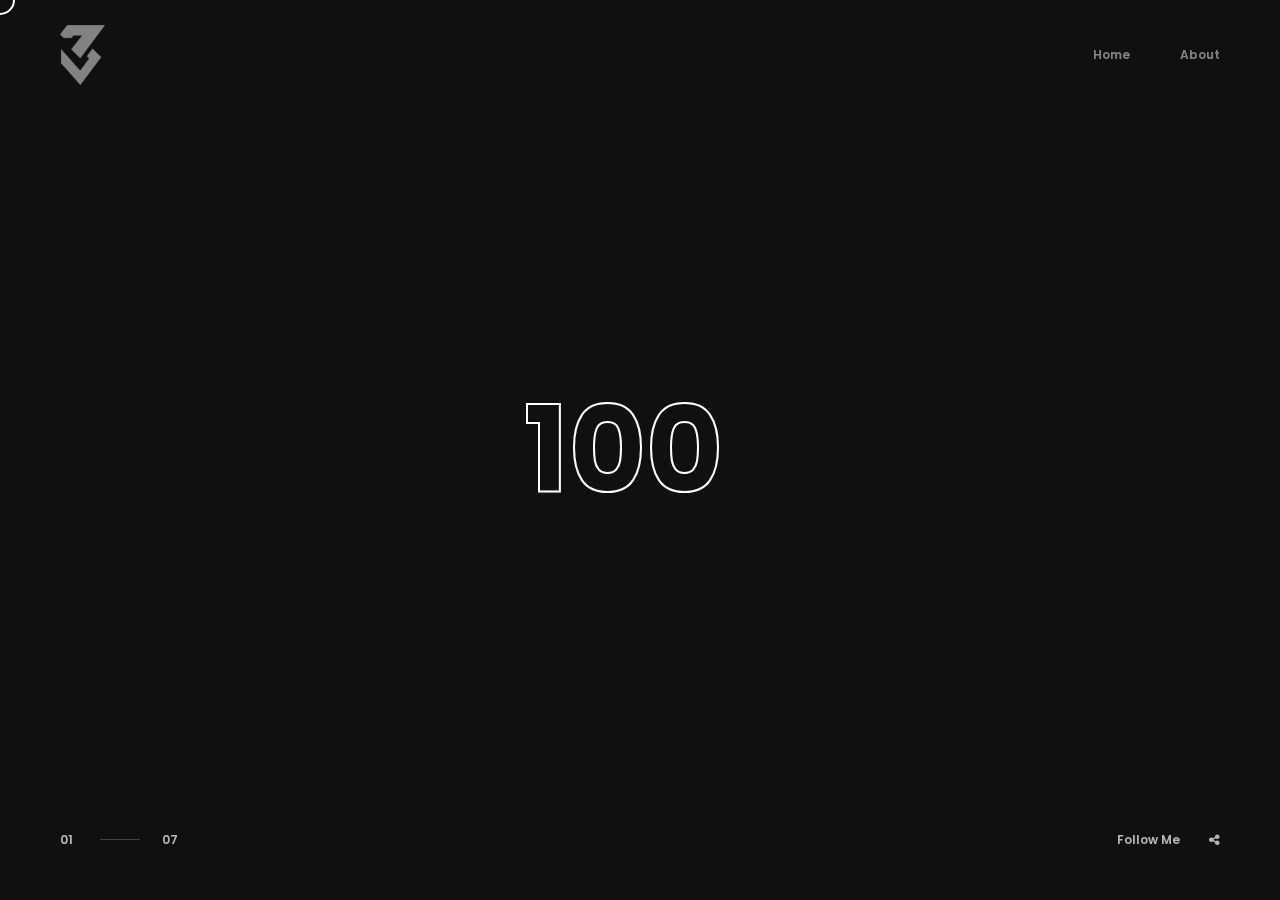
==== commit 71797f15: "Update index.html" ====
--- a/index.html
+++ b/index.html
@@ -170,7 +170,8 @@
                                     <a class="ajax-link-project" data-type="page-transition" href="project06.html">
                                    		<div class="slide-title" data-number="06"><span>Album Art</span></div>
                                     </a>
-                                   	<div class="slide-caption" data-slide-caption="6">Let the game proceed on the battlefield</div>
+                                   	<div class="slide-caption" data-slide-caption="6">But we as entertainers have a responsibility to these kids.
+Psych!</div>
 
                                 </div>
                                 <!--/Section Slide -->
--- a/css/solid.css
+++ b/css/solid.css
@@ -0,0 +1,19 @@
+/*!
+ * Font Awesome Free 6.2.0 by @fontawesome - https://fontawesome.com
+ * License - https://fontawesome.com/license/free (Icons: CC BY 4.0, Fonts: SIL OFL 1.1, Code: MIT License)
+ * Copyright 2022 Fonticons, Inc.
+ */
+:root, :host {
+  --fa-style-family-classic: 'Font Awesome 6 Free';
+  --fa-font-solid: normal 900 1em/1 'Font Awesome 6 Free'; }
+
+@font-face {
+  font-family: 'Font Awesome 6 Free';
+  font-style: normal;
+  font-weight: 900;
+  font-display: block;
+  src: url("../fonts/fa-solid-900.woff2") format("woff2"), url("../fonts/fa-solid-900.ttf") format("truetype"); }
+
+.fas,
+.fa-solid {
+  font-weight: 900; }
--- a/css/brands.css
+++ b/css/brands.css
@@ -0,0 +1,1516 @@
+/*!
+ * Font Awesome Free 6.2.0 by @fontawesome - https://fontawesome.com
+ * License - https://fontawesome.com/license/free (Icons: CC BY 4.0, Fonts: SIL OFL 1.1, Code: MIT License)
+ * Copyright 2022 Fonticons, Inc.
+ */
+:root, :host {
+  --fa-style-family-brands: 'Font Awesome 6 Brands';
+  --fa-font-brands: normal 400 1em/1 'Font Awesome 6 Brands'; }
+
+@font-face {
+  font-family: 'Font Awesome 6 Brands';
+  font-style: normal;
+  font-weight: 400;
+  font-display: block;
+  src: url("../fonts/fa-brands-400.woff2") format("woff2"), url("../fonts/fa-brands-400.ttf") format("truetype"); }
+
+.fab,
+.fa-brands {
+  font-weight: 400; }
+
+.fa-monero:before {
+  content: "\f3d0"; }
+
+.fa-hooli:before {
+  content: "\f427"; }
+
+.fa-yelp:before {
+  content: "\f1e9"; }
+
+.fa-cc-visa:before {
+  content: "\f1f0"; }
+
+.fa-lastfm:before {
+  content: "\f202"; }
+
+.fa-shopware:before {
+  content: "\f5b5"; }
+
+.fa-creative-commons-nc:before {
+  content: "\f4e8"; }
+
+.fa-aws:before {
+  content: "\f375"; }
+
+.fa-redhat:before {
+  content: "\f7bc"; }
+
+.fa-yoast:before {
+  content: "\f2b1"; }
+
+.fa-cloudflare:before {
+  content: "\e07d"; }
+
+.fa-ups:before {
+  content: "\f7e0"; }
+
+.fa-wpexplorer:before {
+  content: "\f2de"; }
+
+.fa-dyalog:before {
+  content: "\f399"; }
+
+.fa-bity:before {
+  content: "\f37a"; }
+
+.fa-stackpath:before {
+  content: "\f842"; }
+
+.fa-buysellads:before {
+  content: "\f20d"; }
+
+.fa-first-order:before {
+  content: "\f2b0"; }
+
+.fa-modx:before {
+  content: "\f285"; }
+
+.fa-guilded:before {
+  content: "\e07e"; }
+
+.fa-vnv:before {
+  content: "\f40b"; }
+
+.fa-square-js:before {
+  content: "\f3b9"; }
+
+.fa-js-square:before {
+  content: "\f3b9"; }
+
+.fa-microsoft:before {
+  content: "\f3ca"; }
+
+.fa-qq:before {
+  content: "\f1d6"; }
+
+.fa-orcid:before {
+  content: "\f8d2"; }
+
+.fa-java:before {
+  content: "\f4e4"; }
+
+.fa-invision:before {
+  content: "\f7b0"; }
+
+.fa-creative-commons-pd-alt:before {
+  content: "\f4ed"; }
+
+.fa-centercode:before {
+  content: "\f380"; }
+
+.fa-glide-g:before {
+  content: "\f2a6"; }
+
+.fa-drupal:before {
+  content: "\f1a9"; }
+
+.fa-hire-a-helper:before {
+  content: "\f3b0"; }
+
+.fa-creative-commons-by:before {
+  content: "\f4e7"; }
+
+.fa-unity:before {
+  content: "\e049"; }
+
+.fa-whmcs:before {
+  content: "\f40d"; }
+
+.fa-rocketchat:before {
+  content: "\f3e8"; }
+
+.fa-vk:before {
+  content: "\f189"; }
+
+.fa-untappd:before {
+  content: "\f405"; }
+
+.fa-mailchimp:before {
+  content: "\f59e"; }
+
+.fa-css3-alt:before {
+  content: "\f38b"; }
+
+.fa-square-reddit:before {
+  content: "\f1a2"; }
+
+.fa-reddit-square:before {
+  content: "\f1a2"; }
+
+.fa-vimeo-v:before {
+  content: "\f27d"; }
+
+.fa-contao:before {
+  content: "\f26d"; }
+
+.fa-square-font-awesome:before {
+  content: "\e5ad"; }
+
+.fa-deskpro:before {
+  content: "\f38f"; }
+
+.fa-sistrix:before {
+  content: "\f3ee"; }
+
+.fa-square-instagram:before {
+  content: "\e055"; }
+
+.fa-instagram-square:before {
+  content: "\e055"; }
+
+.fa-battle-net:before {
+  content: "\f835"; }
+
+.fa-the-red-yeti:before {
+  content: "\f69d"; }
+
+.fa-square-hacker-news:before {
+  content: "\f3af"; }
+
+.fa-hacker-news-square:before {
+  content: "\f3af"; }
+
+.fa-edge:before {
+  content: "\f282"; }
+
+.fa-napster:before {
+  content: "\f3d2"; }
+
+.fa-square-snapchat:before {
+  content: "\f2ad"; }
+
+.fa-snapchat-square:before {
+  content: "\f2ad"; }
+
+.fa-google-plus-g:before {
+  content: "\f0d5"; }
+
+.fa-artstation:before {
+  content: "\f77a"; }
+
+.fa-markdown:before {
+  content: "\f60f"; }
+
+.fa-sourcetree:before {
+  content: "\f7d3"; }
+
+.fa-google-plus:before {
+  content: "\f2b3"; }
+
+.fa-diaspora:before {
+  content: "\f791"; }
+
+.fa-foursquare:before {
+  content: "\f180"; }
+
+.fa-stack-overflow:before {
+  content: "\f16c"; }
+
+.fa-github-alt:before {
+  content: "\f113"; }
+
+.fa-phoenix-squadron:before {
+  content: "\f511"; }
+
+.fa-pagelines:before {
+  content: "\f18c"; }
+
+.fa-algolia:before {
+  content: "\f36c"; }
+
+.fa-red-river:before {
+  content: "\f3e3"; }
+
+.fa-creative-commons-sa:before {
+  content: "\f4ef"; }
+
+.fa-safari:before {
+  content: "\f267"; }
+
+.fa-google:before {
+  content: "\f1a0"; }
+
+.fa-square-font-awesome-stroke:before {
+  content: "\f35c"; }
+
+.fa-font-awesome-alt:before {
+  content: "\f35c"; }
+
+.fa-atlassian:before {
+  content: "\f77b"; }
+
+.fa-linkedin-in:before {
+  content: "\f0e1"; }
+
+.fa-digital-ocean:before {
+  content: "\f391"; }
+
+.fa-nimblr:before {
+  content: "\f5a8"; }
+
+.fa-chromecast:before {
+  content: "\f838"; }
+
+.fa-evernote:before {
+  content: "\f839"; }
+
+.fa-hacker-news:before {
+  content: "\f1d4"; }
+
+.fa-creative-commons-sampling:before {
+  content: "\f4f0"; }
+
+.fa-adversal:before {
+  content: "\f36a"; }
+
+.fa-creative-commons:before {
+  content: "\f25e"; }
+
+.fa-watchman-monitoring:before {
+  content: "\e087"; }
+
+.fa-fonticons:before {
+  content: "\f280"; }
+
+.fa-weixin:before {
+  content: "\f1d7"; }
+
+.fa-shirtsinbulk:before {
+  content: "\f214"; }
+
+.fa-codepen:before {
+  content: "\f1cb"; }
+
+.fa-git-alt:before {
+  content: "\f841"; }
+
+.fa-lyft:before {
+  content: "\f3c3"; }
+
+.fa-rev:before {
+  content: "\f5b2"; }
+
+.fa-windows:before {
+  content: "\f17a"; }
+
+.fa-wizards-of-the-coast:before {
+  content: "\f730"; }
+
+.fa-square-viadeo:before {
+  content: "\f2aa"; }
+
+.fa-viadeo-square:before {
+  content: "\f2aa"; }
+
+.fa-meetup:before {
+  content: "\f2e0"; }
+
+.fa-centos:before {
+  content: "\f789"; }
+
+.fa-adn:before {
+  content: "\f170"; }
+
+.fa-cloudsmith:before {
+  content: "\f384"; }
+
+.fa-pied-piper-alt:before {
+  content: "\f1a8"; }
+
+.fa-square-dribbble:before {
+  content: "\f397"; }
+
+.fa-dribbble-square:before {
+  content: "\f397"; }
+
+.fa-codiepie:before {
+  content: "\f284"; }
+
+.fa-node:before {
+  content: "\f419"; }
+
+.fa-mix:before {
+  content: "\f3cb"; }
+
+.fa-steam:before {
+  content: "\f1b6"; }
+
+.fa-cc-apple-pay:before {
+  content: "\f416"; }
+
+.fa-scribd:before {
+  content: "\f28a"; }
+
+.fa-openid:before {
+  content: "\f19b"; }
+
+.fa-instalod:before {
+  content: "\e081"; }
+
+.fa-expeditedssl:before {
+  content: "\f23e"; }
+
+.fa-sellcast:before {
+  content: "\f2da"; }
+
+.fa-square-twitter:before {
+  content: "\f081"; }
+
+.fa-twitter-square:before {
+  content: "\f081"; }
+
+.fa-r-project:before {
+  content: "\f4f7"; }
+
+.fa-delicious:before {
+  content: "\f1a5"; }
+
+.fa-freebsd:before {
+  content: "\f3a4"; }
+
+.fa-vuejs:before {
+  content: "\f41f"; }
+
+.fa-accusoft:before {
+  content: "\f369"; }
+
+.fa-ioxhost:before {
+  content: "\f208"; }
+
+.fa-fonticons-fi:before {
+  content: "\f3a2"; }
+
+.fa-app-store:before {
+  content: "\f36f"; }
+
+.fa-cc-mastercard:before {
+  content: "\f1f1"; }
+
+.fa-itunes-note:before {
+  content: "\f3b5"; }
+
+.fa-golang:before {
+  content: "\e40f"; }
+
+.fa-kickstarter:before {
+  content: "\f3bb"; }
+
+.fa-grav:before {
+  content: "\f2d6"; }
+
+.fa-weibo:before {
+  content: "\f18a"; }
+
+.fa-uncharted:before {
+  content: "\e084"; }
+
+.fa-firstdraft:before {
+  content: "\f3a1"; }
+
+.fa-square-youtube:before {
+  content: "\f431"; }
+
+.fa-youtube-square:before {
+  content: "\f431"; }
+
+.fa-wikipedia-w:before {
+  content: "\f266"; }
+
+.fa-wpressr:before {
+  content: "\f3e4"; }
+
+.fa-rendact:before {
+  content: "\f3e4"; }
+
+.fa-angellist:before {
+  content: "\f209"; }
+
+.fa-galactic-republic:before {
+  content: "\f50c"; }
+
+.fa-nfc-directional:before {
+  content: "\e530"; }
+
+.fa-skype:before {
+  content: "\f17e"; }
+
+.fa-joget:before {
+  content: "\f3b7"; }
+
+.fa-fedora:before {
+  content: "\f798"; }
+
+.fa-stripe-s:before {
+  content: "\f42a"; }
+
+.fa-meta:before {
+  content: "\e49b"; }
+
+.fa-laravel:before {
+  content: "\f3bd"; }
+
+.fa-hotjar:before {
+  content: "\f3b1"; }
+
+.fa-bluetooth-b:before {
+  content: "\f294"; }
+
+.fa-sticker-mule:before {
+  content: "\f3f7"; }
+
+.fa-creative-commons-zero:before {
+  content: "\f4f3"; }
+
+.fa-hips:before {
+  content: "\f452"; }
+
+.fa-behance:before {
+  content: "\f1b4"; }
+
+.fa-reddit:before {
+  content: "\f1a1"; }
+
+.fa-discord:before {
+  content: "\f392"; }
+
+.fa-chrome:before {
+  content: "\f268"; }
+
+.fa-app-store-ios:before {
+  content: "\f370"; }
+
+.fa-cc-discover:before {
+  content: "\f1f2"; }
+
+.fa-wpbeginner:before {
+  content: "\f297"; }
+
+.fa-confluence:before {
+  content: "\f78d"; }
+
+.fa-mdb:before {
+  content: "\f8ca"; }
+
+.fa-dochub:before {
+  content: "\f394"; }
+
+.fa-accessible-icon:before {
+  content: "\f368"; }
+
+.fa-ebay:before {
+  content: "\f4f4"; }
+
+.fa-amazon:before {
+  content: "\f270"; }
+
+.fa-unsplash:before {
+  content: "\e07c"; }
+
+.fa-yarn:before {
+  content: "\f7e3"; }
+
+.fa-square-steam:before {
+  content: "\f1b7"; }
+
+.fa-steam-square:before {
+  content: "\f1b7"; }
+
+.fa-500px:before {
+  content: "\f26e"; }
+
+.fa-square-vimeo:before {
+  content: "\f194"; }
+
+.fa-vimeo-square:before {
+  content: "\f194"; }
+
+.fa-asymmetrik:before {
+  content: "\f372"; }
+
+.fa-font-awesome:before {
+  content: "\f2b4"; }
+
+.fa-font-awesome-flag:before {
+  content: "\f2b4"; }
+
+.fa-font-awesome-logo-full:before {
+  content: "\f2b4"; }
+
+.fa-gratipay:before {
+  content: "\f184"; }
+
+.fa-apple:before {
+  content: "\f179"; }
+
+.fa-hive:before {
+  content: "\e07f"; }
+
+.fa-gitkraken:before {
+  content: "\f3a6"; }
+
+.fa-keybase:before {
+  content: "\f4f5"; }
+
+.fa-apple-pay:before {
+  content: "\f415"; }
+
+.fa-padlet:before {
+  content: "\e4a0"; }
+
+.fa-amazon-pay:before {
+  content: "\f42c"; }
+
+.fa-square-github:before {
+  content: "\f092"; }
+
+.fa-github-square:before {
+  content: "\f092"; }
+
+.fa-stumbleupon:before {
+  content: "\f1a4"; }
+
+.fa-fedex:before {
+  content: "\f797"; }
+
+.fa-phoenix-framework:before {
+  content: "\f3dc"; }
+
+.fa-shopify:before {
+  content: "\e057"; }
+
+.fa-neos:before {
+  content: "\f612"; }
+
+.fa-hackerrank:before {
+  content: "\f5f7"; }
+
+.fa-researchgate:before {
+  content: "\f4f8"; }
+
+.fa-swift:before {
+  content: "\f8e1"; }
+
+.fa-angular:before {
+  content: "\f420"; }
+
+.fa-speakap:before {
+  content: "\f3f3"; }
+
+.fa-angrycreative:before {
+  content: "\f36e"; }
+
+.fa-y-combinator:before {
+  content: "\f23b"; }
+
+.fa-empire:before {
+  content: "\f1d1"; }
+
+.fa-envira:before {
+  content: "\f299"; }
+
+.fa-square-gitlab:before {
+  content: "\e5ae"; }
+
+.fa-gitlab-square:before {
+  content: "\e5ae"; }
+
+.fa-studiovinari:before {
+  content: "\f3f8"; }
+
+.fa-pied-piper:before {
+  content: "\f2ae"; }
+
+.fa-wordpress:before {
+  content: "\f19a"; }
+
+.fa-product-hunt:before {
+  content: "\f288"; }
+
+.fa-firefox:before {
+  content: "\f269"; }
+
+.fa-linode:before {
+  content: "\f2b8"; }
+
+.fa-goodreads:before {
+  content: "\f3a8"; }
+
+.fa-square-odnoklassniki:before {
+  content: "\f264"; }
+
+.fa-odnoklassniki-square:before {
+  content: "\f264"; }
+
+.fa-jsfiddle:before {
+  content: "\f1cc"; }
+
+.fa-sith:before {
+  content: "\f512"; }
+
+.fa-themeisle:before {
+  content: "\f2b2"; }
+
+.fa-page4:before {
+  content: "\f3d7"; }
+
+.fa-hashnode:before {
+  content: "\e499"; }
+
+.fa-react:before {
+  content: "\f41b"; }
+
+.fa-cc-paypal:before {
+  content: "\f1f4"; }
+
+.fa-squarespace:before {
+  content: "\f5be"; }
+
+.fa-cc-stripe:before {
+  content: "\f1f5"; }
+
+.fa-creative-commons-share:before {
+  content: "\f4f2"; }
+
+.fa-bitcoin:before {
+  content: "\f379"; }
+
+.fa-keycdn:before {
+  content: "\f3ba"; }
+
+.fa-opera:before {
+  content: "\f26a"; }
+
+.fa-itch-io:before {
+  content: "\f83a"; }
+
+.fa-umbraco:before {
+  content: "\f8e8"; }
+
+.fa-galactic-senate:before {
+  content: "\f50d"; }
+
+.fa-ubuntu:before {
+  content: "\f7df"; }
+
+.fa-draft2digital:before {
+  content: "\f396"; }
+
+.fa-stripe:before {
+  content: "\f429"; }
+
+.fa-houzz:before {
+  content: "\f27c"; }
+
+.fa-gg:before {
+  content: "\f260"; }
+
+.fa-dhl:before {
+  content: "\f790"; }
+
+.fa-square-pinterest:before {
+  content: "\f0d3"; }
+
+.fa-pinterest-square:before {
+  content: "\f0d3"; }
+
+.fa-xing:before {
+  content: "\f168"; }
+
+.fa-blackberry:before {
+  content: "\f37b"; }
+
+.fa-creative-commons-pd:before {
+  content: "\f4ec"; }
+
+.fa-playstation:before {
+  content: "\f3df"; }
+
+.fa-quinscape:before {
+  content: "\f459"; }
+
+.fa-less:before {
+  content: "\f41d"; }
+
+.fa-blogger-b:before {
+  content: "\f37d"; }
+
+.fa-opencart:before {
+  content: "\f23d"; }
+
+.fa-vine:before {
+  content: "\f1ca"; }
+
+.fa-paypal:before {
+  content: "\f1ed"; }
+
+.fa-gitlab:before {
+  content: "\f296"; }
+
+.fa-typo3:before {
+  content: "\f42b"; }
+
+.fa-reddit-alien:before {
+  content: "\f281"; }
+
+.fa-yahoo:before {
+  content: "\f19e"; }
+
+.fa-dailymotion:before {
+  content: "\e052"; }
+
+.fa-affiliatetheme:before {
+  content: "\f36b"; }
+
+.fa-pied-piper-pp:before {
+  content: "\f1a7"; }
+
+.fa-bootstrap:before {
+  content: "\f836"; }
+
+.fa-odnoklassniki:before {
+  content: "\f263"; }
+
+.fa-nfc-symbol:before {
+  content: "\e531"; }
+
+.fa-ethereum:before {
+  content: "\f42e"; }
+
+.fa-speaker-deck:before {
+  content: "\f83c"; }
+
+.fa-creative-commons-nc-eu:before {
+  content: "\f4e9"; }
+
+.fa-patreon:before {
+  content: "\f3d9"; }
+
+.fa-avianex:before {
+  content: "\f374"; }
+
+.fa-ello:before {
+  content: "\f5f1"; }
+
+.fa-gofore:before {
+  content: "\f3a7"; }
+
+.fa-bimobject:before {
+  content: "\f378"; }
+
+.fa-facebook-f:before {
+  content: "\f39e"; }
+
+.fa-square-google-plus:before {
+  content: "\f0d4"; }
+
+.fa-google-plus-square:before {
+  content: "\f0d4"; }
+
+.fa-mandalorian:before {
+  content: "\f50f"; }
+
+.fa-first-order-alt:before {
+  content: "\f50a"; }
+
+.fa-osi:before {
+  content: "\f41a"; }
+
+.fa-google-wallet:before {
+  content: "\f1ee"; }
+
+.fa-d-and-d-beyond:before {
+  content: "\f6ca"; }
+
+.fa-periscope:before {
+  content: "\f3da"; }
+
+.fa-fulcrum:before {
+  content: "\f50b"; }
+
+.fa-cloudscale:before {
+  content: "\f383"; }
+
+.fa-forumbee:before {
+  content: "\f211"; }
+
+.fa-mizuni:before {
+  content: "\f3cc"; }
+
+.fa-schlix:before {
+  content: "\f3ea"; }
+
+.fa-square-xing:before {
+  content: "\f169"; }
+
+.fa-xing-square:before {
+  content: "\f169"; }
+
+.fa-bandcamp:before {
+  content: "\f2d5"; }
+
+.fa-wpforms:before {
+  content: "\f298"; }
+
+.fa-cloudversify:before {
+  content: "\f385"; }
+
+.fa-usps:before {
+  content: "\f7e1"; }
+
+.fa-megaport:before {
+  content: "\f5a3"; }
+
+.fa-magento:before {
+  content: "\f3c4"; }
+
+.fa-spotify:before {
+  content: "\f1bc"; }
+
+.fa-optin-monster:before {
+  content: "\f23c"; }
+
+.fa-fly:before {
+  content: "\f417"; }
+
+.fa-aviato:before {
+  content: "\f421"; }
+
+.fa-itunes:before {
+  content: "\f3b4"; }
+
+.fa-cuttlefish:before {
+  content: "\f38c"; }
+
+.fa-blogger:before {
+  content: "\f37c"; }
+
+.fa-flickr:before {
+  content: "\f16e"; }
+
+.fa-viber:before {
+  content: "\f409"; }
+
+.fa-soundcloud:before {
+  content: "\f1be"; }
+
+.fa-digg:before {
+  content: "\f1a6"; }
+
+.fa-tencent-weibo:before {
+  content: "\f1d5"; }
+
+.fa-symfony:before {
+  content: "\f83d"; }
+
+.fa-maxcdn:before {
+  content: "\f136"; }
+
+.fa-etsy:before {
+  content: "\f2d7"; }
+
+.fa-facebook-messenger:before {
+  content: "\f39f"; }
+
+.fa-audible:before {
+  content: "\f373"; }
+
+.fa-think-peaks:before {
+  content: "\f731"; }
+
+.fa-bilibili:before {
+  content: "\e3d9"; }
+
+.fa-erlang:before {
+  content: "\f39d"; }
+
+.fa-cotton-bureau:before {
+  content: "\f89e"; }
+
+.fa-dashcube:before {
+  content: "\f210"; }
+
+.fa-42-group:before {
+  content: "\e080"; }
+
+.fa-innosoft:before {
+  content: "\e080"; }
+
+.fa-stack-exchange:before {
+  content: "\f18d"; }
+
+.fa-elementor:before {
+  content: "\f430"; }
+
+.fa-square-pied-piper:before {
+  content: "\e01e"; }
+
+.fa-pied-piper-square:before {
+  content: "\e01e"; }
+
+.fa-creative-commons-nd:before {
+  content: "\f4eb"; }
+
+.fa-palfed:before {
+  content: "\f3d8"; }
+
+.fa-superpowers:before {
+  content: "\f2dd"; }
+
+.fa-resolving:before {
+  content: "\f3e7"; }
+
+.fa-xbox:before {
+  content: "\f412"; }
+
+.fa-searchengin:before {
+  content: "\f3eb"; }
+
+.fa-tiktok:before {
+  content: "\e07b"; }
+
+.fa-square-facebook:before {
+  content: "\f082"; }
+
+.fa-facebook-square:before {
+  content: "\f082"; }
+
+.fa-renren:before {
+  content: "\f18b"; }
+
+.fa-linux:before {
+  content: "\f17c"; }
+
+.fa-glide:before {
+  content: "\f2a5"; }
+
+.fa-linkedin:before {
+  content: "\f08c"; }
+
+.fa-hubspot:before {
+  content: "\f3b2"; }
+
+.fa-deploydog:before {
+  content: "\f38e"; }
+
+.fa-twitch:before {
+  content: "\f1e8"; }
+
+.fa-ravelry:before {
+  content: "\f2d9"; }
+
+.fa-mixer:before {
+  content: "\e056"; }
+
+.fa-square-lastfm:before {
+  content: "\f203"; }
+
+.fa-lastfm-square:before {
+  content: "\f203"; }
+
+.fa-vimeo:before {
+  content: "\f40a"; }
+
+.fa-mendeley:before {
+  content: "\f7b3"; }
+
+.fa-uniregistry:before {
+  content: "\f404"; }
+
+.fa-figma:before {
+  content: "\f799"; }
+
+.fa-creative-commons-remix:before {
+  content: "\f4ee"; }
+
+.fa-cc-amazon-pay:before {
+  content: "\f42d"; }
+
+.fa-dropbox:before {
+  content: "\f16b"; }
+
+.fa-instagram:before {
+  content: "\f16d"; }
+
+.fa-cmplid:before {
+  content: "\e360"; }
+
+.fa-facebook:before {
+  content: "\f09a"; }
+
+.fa-gripfire:before {
+  content: "\f3ac"; }
+
+.fa-jedi-order:before {
+  content: "\f50e"; }
+
+.fa-uikit:before {
+  content: "\f403"; }
+
+.fa-fort-awesome-alt:before {
+  content: "\f3a3"; }
+
+.fa-phabricator:before {
+  content: "\f3db"; }
+
+.fa-ussunnah:before {
+  content: "\f407"; }
+
+.fa-earlybirds:before {
+  content: "\f39a"; }
+
+.fa-trade-federation:before {
+  content: "\f513"; }
+
+.fa-autoprefixer:before {
+  content: "\f41c"; }
+
+.fa-whatsapp:before {
+  content: "\f232"; }
+
+.fa-slideshare:before {
+  content: "\f1e7"; }
+
+.fa-google-play:before {
+  content: "\f3ab"; }
+
+.fa-viadeo:before {
+  content: "\f2a9"; }
+
+.fa-line:before {
+  content: "\f3c0"; }
+
+.fa-google-drive:before {
+  content: "\f3aa"; }
+
+.fa-servicestack:before {
+  content: "\f3ec"; }
+
+.fa-simplybuilt:before {
+  content: "\f215"; }
+
+.fa-bitbucket:before {
+  content: "\f171"; }
+
+.fa-imdb:before {
+  content: "\f2d8"; }
+
+.fa-deezer:before {
+  content: "\e077"; }
+
+.fa-raspberry-pi:before {
+  content: "\f7bb"; }
+
+.fa-jira:before {
+  content: "\f7b1"; }
+
+.fa-docker:before {
+  content: "\f395"; }
+
+.fa-screenpal:before {
+  content: "\e570"; }
+
+.fa-bluetooth:before {
+  content: "\f293"; }
+
+.fa-gitter:before {
+  content: "\f426"; }
+
+.fa-d-and-d:before {
+  content: "\f38d"; }
+
+.fa-microblog:before {
+  content: "\e01a"; }
+
+.fa-cc-diners-club:before {
+  content: "\f24c"; }
+
+.fa-gg-circle:before {
+  content: "\f261"; }
+
+.fa-pied-piper-hat:before {
+  content: "\f4e5"; }
+
+.fa-kickstarter-k:before {
+  content: "\f3bc"; }
+
+.fa-yandex:before {
+  content: "\f413"; }
+
+.fa-readme:before {
+  content: "\f4d5"; }
+
+.fa-html5:before {
+  content: "\f13b"; }
+
+.fa-sellsy:before {
+  content: "\f213"; }
+
+.fa-sass:before {
+  content: "\f41e"; }
+
+.fa-wirsindhandwerk:before {
+  content: "\e2d0"; }
+
+.fa-wsh:before {
+  content: "\e2d0"; }
+
+.fa-buromobelexperte:before {
+  content: "\f37f"; }
+
+.fa-salesforce:before {
+  content: "\f83b"; }
+
+.fa-octopus-deploy:before {
+  content: "\e082"; }
+
+.fa-medapps:before {
+  content: "\f3c6"; }
+
+.fa-ns8:before {
+  content: "\f3d5"; }
+
+.fa-pinterest-p:before {
+  content: "\f231"; }
+
+.fa-apper:before {
+  content: "\f371"; }
+
+.fa-fort-awesome:before {
+  content: "\f286"; }
+
+.fa-waze:before {
+  content: "\f83f"; }
+
+.fa-cc-jcb:before {
+  content: "\f24b"; }
+
+.fa-snapchat:before {
+  content: "\f2ab"; }
+
+.fa-snapchat-ghost:before {
+  content: "\f2ab"; }
+
+.fa-fantasy-flight-games:before {
+  content: "\f6dc"; }
+
+.fa-rust:before {
+  content: "\e07a"; }
+
+.fa-wix:before {
+  content: "\f5cf"; }
+
+.fa-square-behance:before {
+  content: "\f1b5"; }
+
+.fa-behance-square:before {
+  content: "\f1b5"; }
+
+.fa-supple:before {
+  content: "\f3f9"; }
+
+.fa-rebel:before {
+  content: "\f1d0"; }
+
+.fa-css3:before {
+  content: "\f13c"; }
+
+.fa-staylinked:before {
+  content: "\f3f5"; }
+
+.fa-kaggle:before {
+  content: "\f5fa"; }
+
+.fa-space-awesome:before {
+  content: "\e5ac"; }
+
+.fa-deviantart:before {
+  content: "\f1bd"; }
+
+.fa-cpanel:before {
+  content: "\f388"; }
+
+.fa-goodreads-g:before {
+  content: "\f3a9"; }
+
+.fa-square-git:before {
+  content: "\f1d2"; }
+
+.fa-git-square:before {
+  content: "\f1d2"; }
+
+.fa-square-tumblr:before {
+  content: "\f174"; }
+
+.fa-tumblr-square:before {
+  content: "\f174"; }
+
+.fa-trello:before {
+  content: "\f181"; }
+
+.fa-creative-commons-nc-jp:before {
+  content: "\f4ea"; }
+
+.fa-get-pocket:before {
+  content: "\f265"; }
+
+.fa-perbyte:before {
+  content: "\e083"; }
+
+.fa-grunt:before {
+  content: "\f3ad"; }
+
+.fa-weebly:before {
+  content: "\f5cc"; }
+
+.fa-connectdevelop:before {
+  content: "\f20e"; }
+
+.fa-leanpub:before {
+  content: "\f212"; }
+
+.fa-black-tie:before {
+  content: "\f27e"; }
+
+.fa-themeco:before {
+  content: "\f5c6"; }
+
+.fa-python:before {
+  content: "\f3e2"; }
+
+.fa-android:before {
+  content: "\f17b"; }
+
+.fa-bots:before {
+  content: "\e340"; }
+
+.fa-free-code-camp:before {
+  content: "\f2c5"; }
+
+.fa-hornbill:before {
+  content: "\f592"; }
+
+.fa-js:before {
+  content: "\f3b8"; }
+
+.fa-ideal:before {
+  content: "\e013"; }
+
+.fa-git:before {
+  content: "\f1d3"; }
+
+.fa-dev:before {
+  content: "\f6cc"; }
+
+.fa-sketch:before {
+  content: "\f7c6"; }
+
+.fa-yandex-international:before {
+  content: "\f414"; }
+
+.fa-cc-amex:before {
+  content: "\f1f3"; }
+
+.fa-uber:before {
+  content: "\f402"; }
+
+.fa-github:before {
+  content: "\f09b"; }
+
+.fa-php:before {
+  content: "\f457"; }
+
+.fa-alipay:before {
+  content: "\f642"; }
+
+.fa-youtube:before {
+  content: "\f167"; }
+
+.fa-skyatlas:before {
+  content: "\f216"; }
+
+.fa-firefox-browser:before {
+  content: "\e007"; }
+
+.fa-replyd:before {
+  content: "\f3e6"; }
+
+.fa-suse:before {
+  content: "\f7d6"; }
+
+.fa-jenkins:before {
+  content: "\f3b6"; }
+
+.fa-twitter:before {
+  content: "\f099"; }
+
+.fa-rockrms:before {
+  content: "\f3e9"; }
+
+.fa-pinterest:before {
+  content: "\f0d2"; }
+
+.fa-buffer:before {
+  content: "\f837"; }
+
+.fa-npm:before {
+  content: "\f3d4"; }
+
+.fa-yammer:before {
+  content: "\f840"; }
+
+.fa-btc:before {
+  content: "\f15a"; }
+
+.fa-dribbble:before {
+  content: "\f17d"; }
+
+.fa-stumbleupon-circle:before {
+  content: "\f1a3"; }
+
+.fa-internet-explorer:before {
+  content: "\f26b"; }
+
+.fa-telegram:before {
+  content: "\f2c6"; }
+
+.fa-telegram-plane:before {
+  content: "\f2c6"; }
+
+.fa-old-republic:before {
+  content: "\f510"; }
+
+.fa-square-whatsapp:before {
+  content: "\f40c"; }
+
+.fa-whatsapp-square:before {
+  content: "\f40c"; }
+
+.fa-node-js:before {
+  content: "\f3d3"; }
+
+.fa-edge-legacy:before {
+  content: "\e078"; }
+
+.fa-slack:before {
+  content: "\f198"; }
+
+.fa-slack-hash:before {
+  content: "\f198"; }
+
+.fa-medrt:before {
+  content: "\f3c8"; }
+
+.fa-usb:before {
+  content: "\f287"; }
+
+.fa-tumblr:before {
+  content: "\f173"; }
+
+.fa-vaadin:before {
+  content: "\f408"; }
+
+.fa-quora:before {
+  content: "\f2c4"; }
+
+.fa-reacteurope:before {
+  content: "\f75d"; }
+
+.fa-medium:before {
+  content: "\f23a"; }
+
+.fa-medium-m:before {
+  content: "\f23a"; }
+
+.fa-amilia:before {
+  content: "\f36d"; }
+
+.fa-mixcloud:before {
+  content: "\f289"; }
+
+.fa-flipboard:before {
+  content: "\f44d"; }
+
+.fa-viacoin:before {
+  content: "\f237"; }
+
+.fa-critical-role:before {
+  content: "\f6c9"; }
+
+.fa-sitrox:before {
+  content: "\e44a"; }
+
+.fa-discourse:before {
+  content: "\f393"; }
+
+.fa-joomla:before {
+  content: "\f1aa"; }
+
+.fa-mastodon:before {
+  content: "\f4f6"; }
+
+.fa-airbnb:before {
+  content: "\f834"; }
+
+.fa-wolf-pack-battalion:before {
+  content: "\f514"; }
+
+.fa-buy-n-large:before {
+  content: "\f8a6"; }
+
+.fa-gulp:before {
+  content: "\f3ae"; }
+
+.fa-creative-commons-sampling-plus:before {
+  content: "\f4f1"; }
+
+.fa-strava:before {
+  content: "\f428"; }
+
+.fa-ember:before {
+  content: "\f423"; }
+
+.fa-canadian-maple-leaf:before {
+  content: "\f785"; }
+
+.fa-teamspeak:before {
+  content: "\f4f9"; }
+
+.fa-pushed:before {
+  content: "\f3e1"; }
+
+.fa-wordpress-simple:before {
+  content: "\f411"; }
+
+.fa-nutritionix:before {
+  content: "\f3d6"; }
+
+.fa-wodu:before {
+  content: "\e088"; }
+
+.fa-google-pay:before {
+  content: "\e079"; }
+
+.fa-intercom:before {
+  content: "\f7af"; }
+
+.fa-zhihu:before {
+  content: "\f63f"; }
+
+.fa-korvue:before {
+  content: "\f42f"; }
+
+.fa-pix:before {
+  content: "\e43a"; }
+
+.fa-steam-symbol:before {
+  content: "\f3f6"; }
